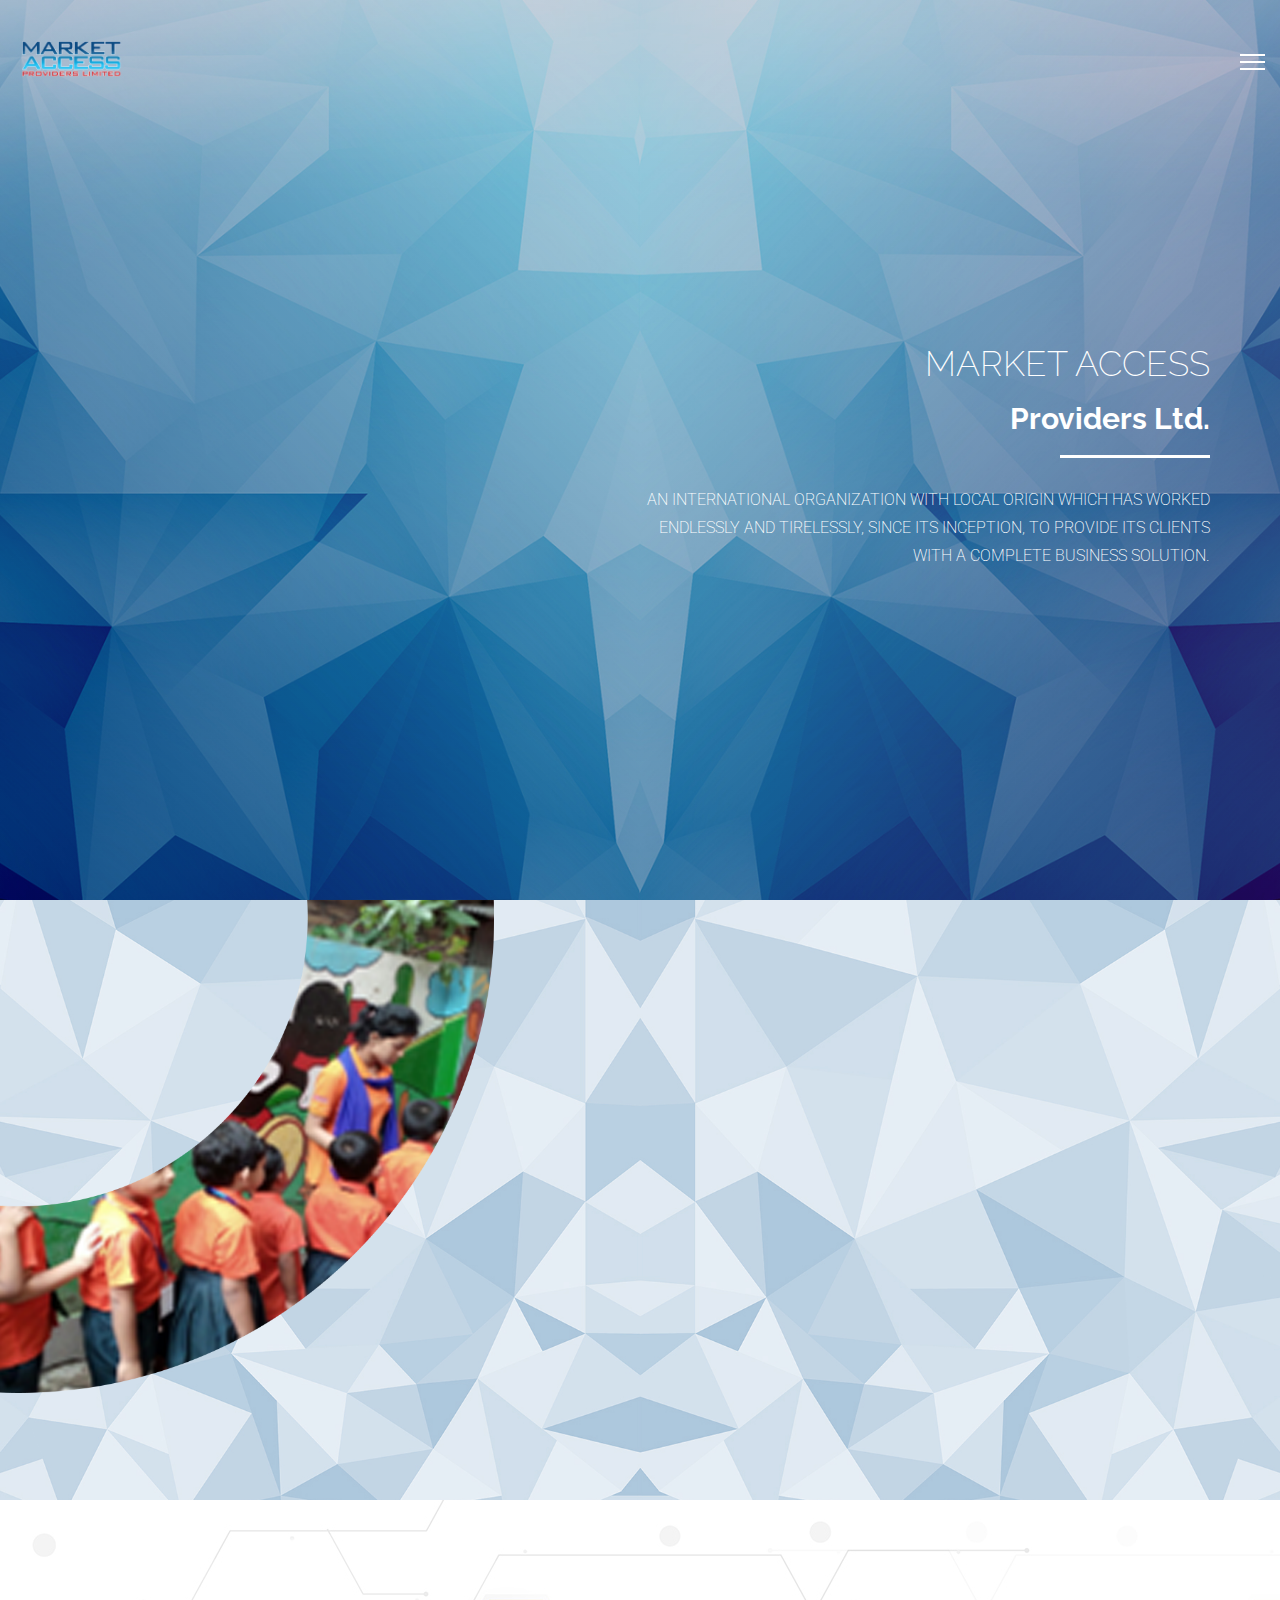
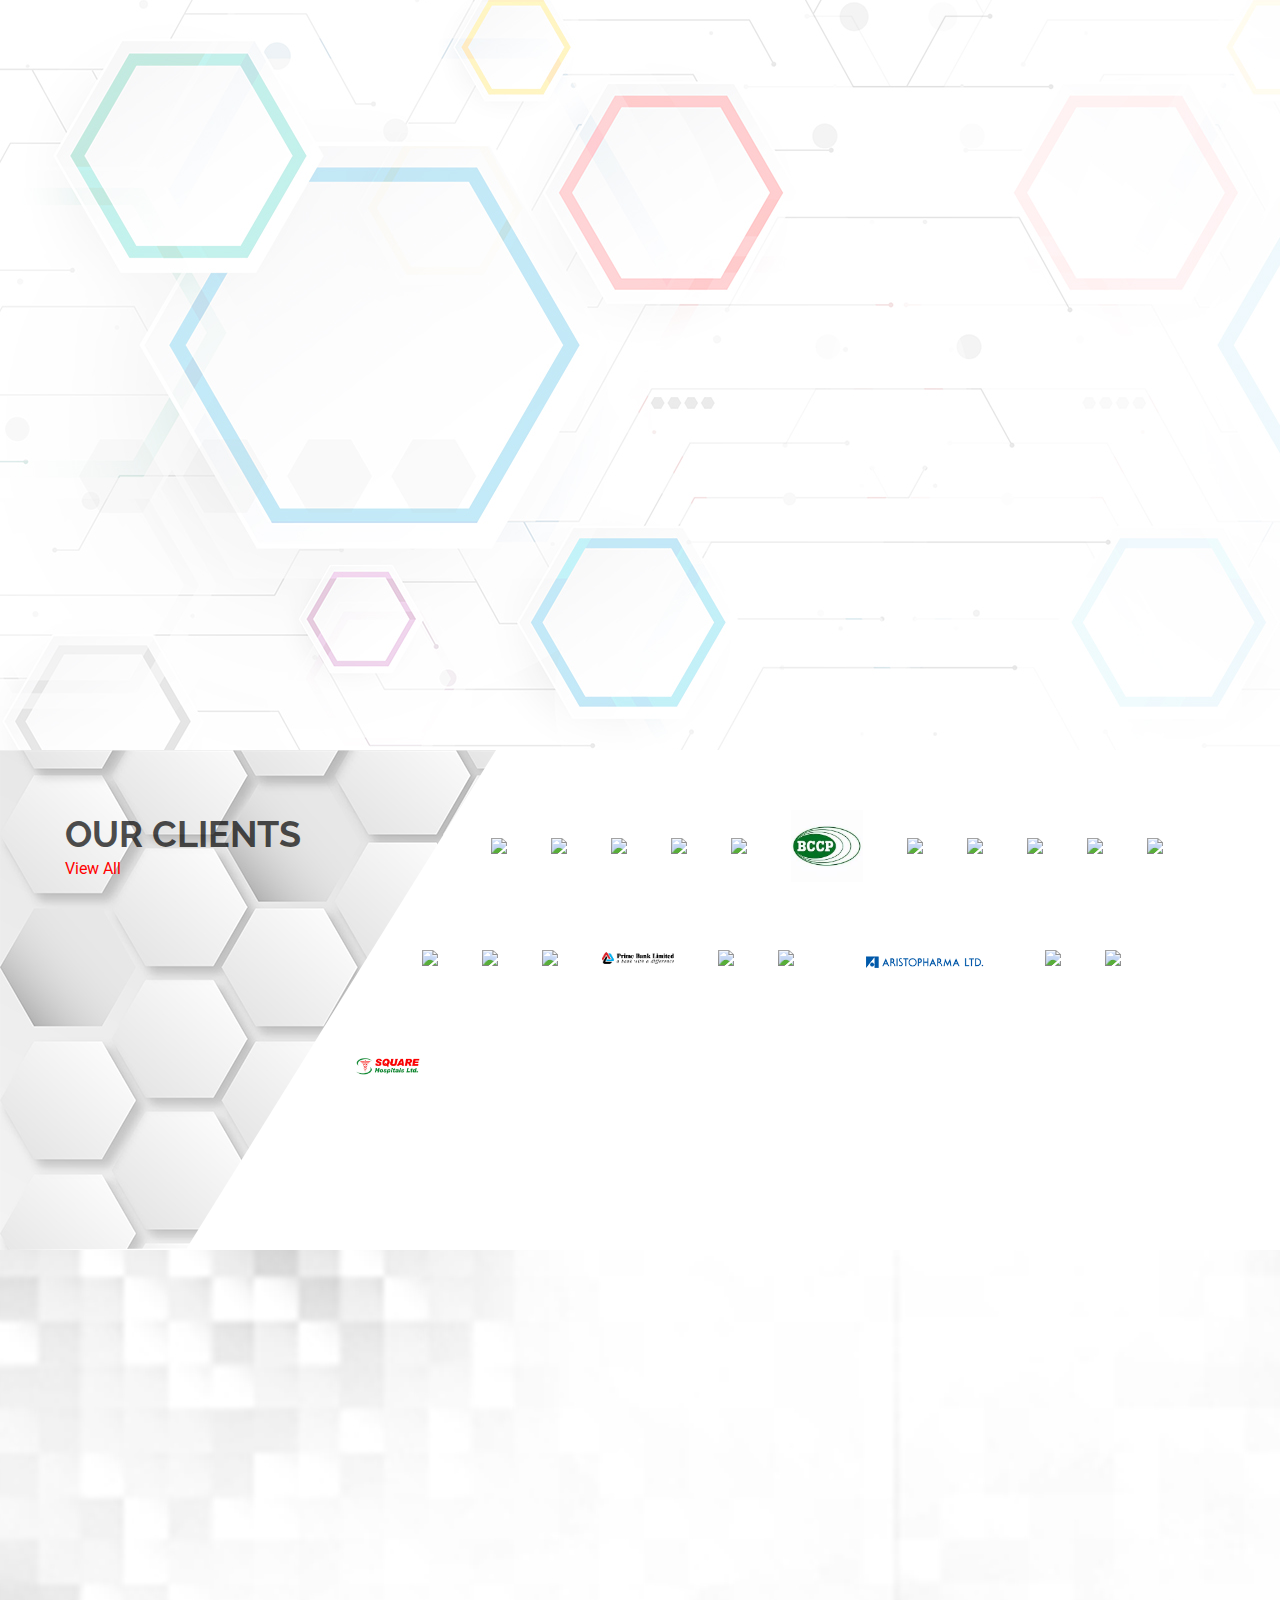
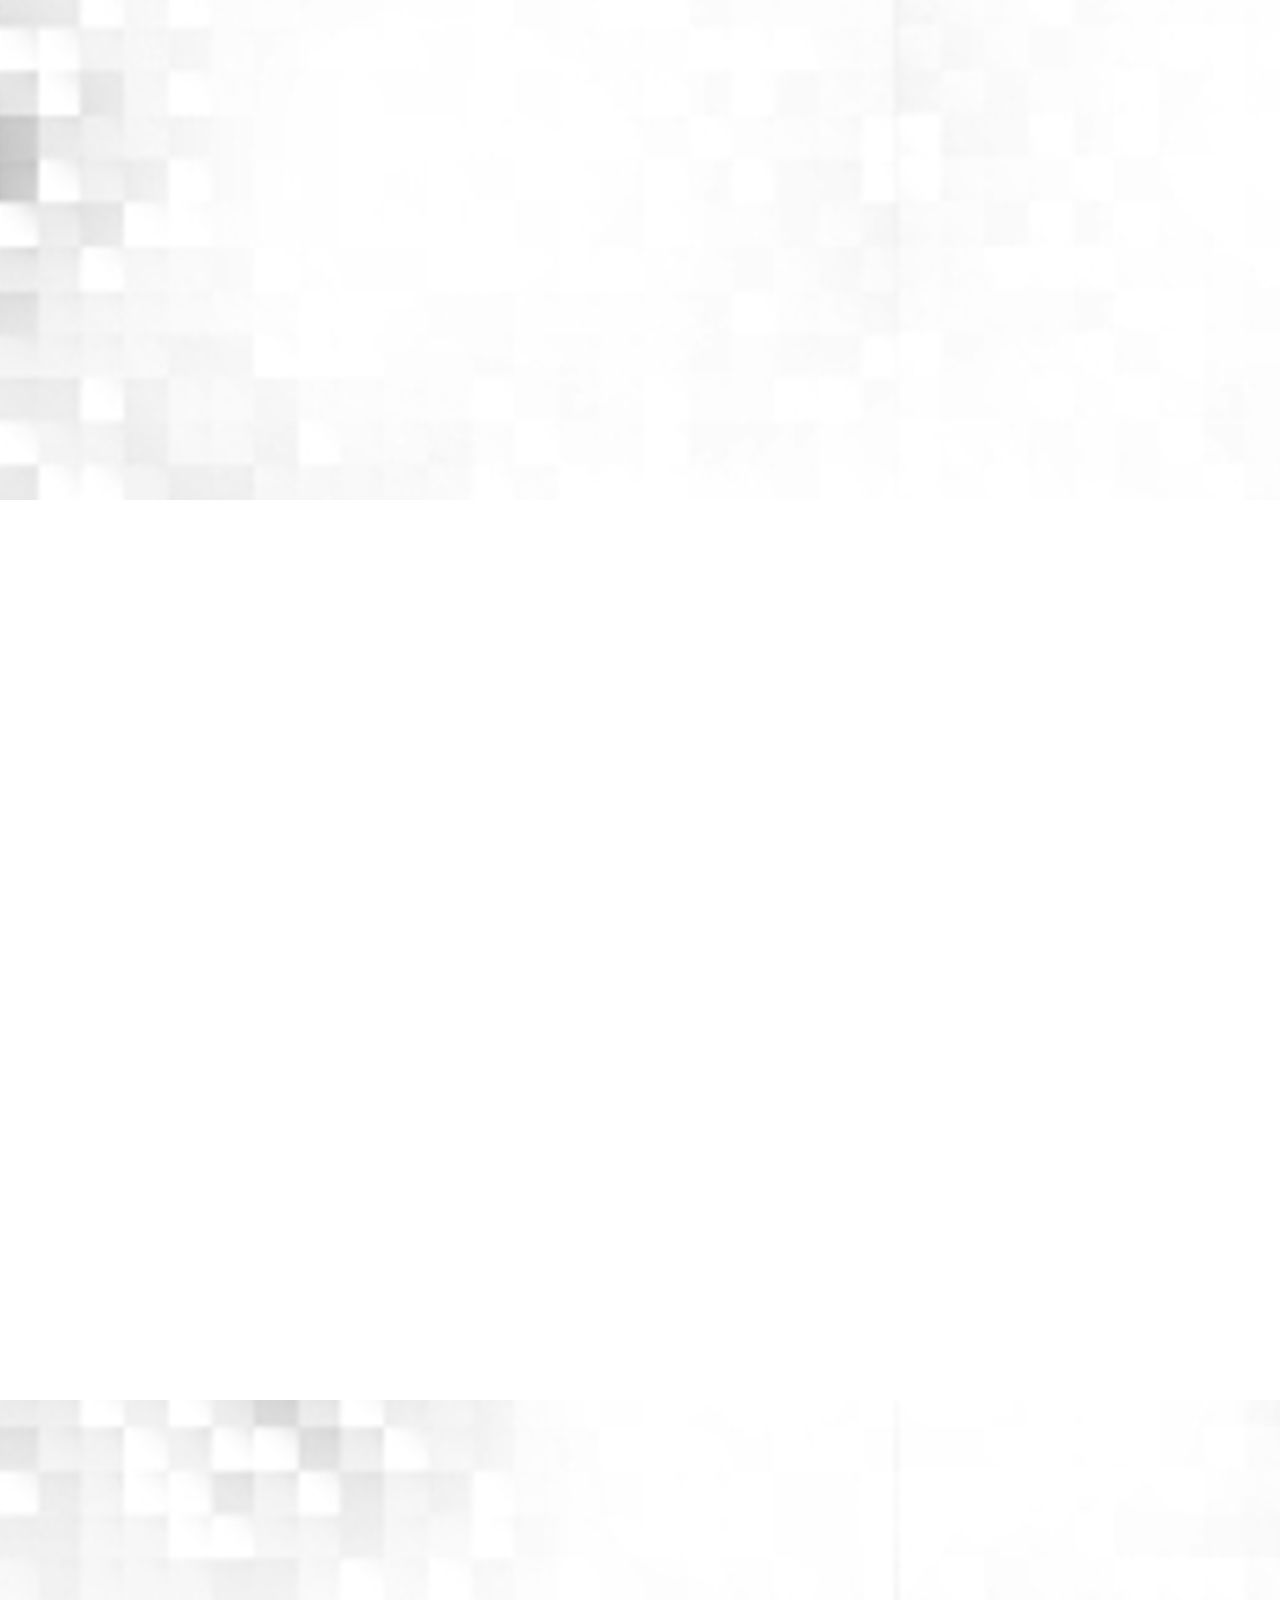
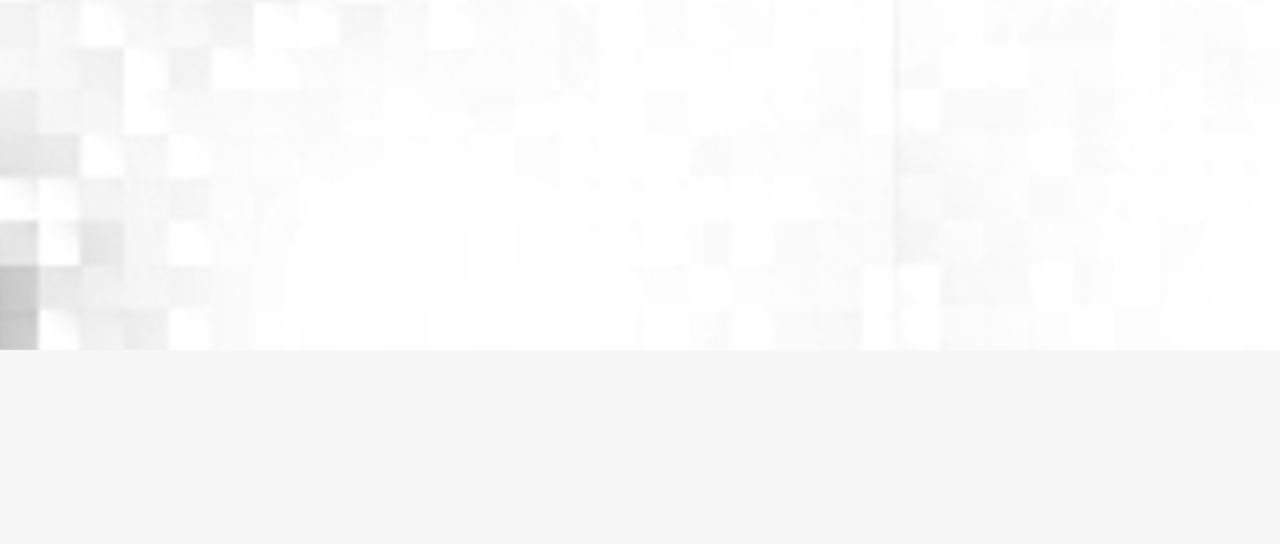
==== sized/index.html @ 44b8819d "site update" ====
<!DOCTYPE html>
<!--[if lt IE 7]>      <html lang="en" class="no-js lt-ie9 lt-ie8 lt-ie7"> <![endif]-->
<!--[if IE 7]>         <html lang="en" class="no-js lt-ie9 lt-ie8"> <![endif]-->
<!--[if IE 8]>         <html lang="en" class="no-js lt-ie9"> <![endif]-->
<!--[if gt IE 8]><!--> <html lang="en" class="no-js"> <!--<![endif]-->
    <head>
        <!-- Mobile Specific Meta -->
        <meta name="viewport" content="width=device-width, initial-scale=1">
        <!-- Author Meta -->
        <meta name="author" content="Weaver">
        <!-- Meta Description -->
        <meta name="description" content="">
        <!-- Meta Keyword -->
        <meta name="keywords" content="">
        <!-- meta character set -->
        <meta charset="utf-8">

        <!-- Site Title -->
        <title>MAPL</title>


        <!-- Favicon -->
        <link rel="shortcut icon" href="img/icons/">

        <link href='https://fonts.googleapis.com/css?family=Raleway:200,300,400,700,900,800' rel='stylesheet' type='text/css'>
        <link href='https://fonts.googleapis.com/css?family=Roboto:200,300,400,900,700,500,300' rel='stylesheet' type='text/css'>

		
        <!--
        CSS
        ============================================= -->
        <link rel="stylesheet" href="css/font-awesome.min.css">
        <link rel="stylesheet" href="css/bootstrap.min.css">
        <link rel="stylesheet" href="css/owl.carousel.css">
        <link rel="stylesheet" href="css/justifiedGallery.min.css">
        <link rel="stylesheet" href="css/et-font.css">
        <link rel="stylesheet" href="css/animate.css">
        <link rel="stylesheet" href="css/owl.carousel.css">
        <link rel="stylesheet" href="css/owl.theme.css">
        <link rel="stylesheet" href="css/main.css">
        <link rel="stylesheet" href="css/ring.css">
        <link rel="stylesheet" href="css/video.css">
        <link rel="stylesheet" href="css/hex.css">
		
        <!-- HTML5 shim and Respond.js for IE8 support of HTML5 elements and media queries -->
        <!-- WARNING: Respond.js doesn't work if you view the page via file:// -->
        <!--[if lt IE 9]>
          <script src="https://oss.maxcdn.com/html5shiv/3.7.2/html5shiv.min.js"></script>
          <script src="https://oss.maxcdn.com/respond/1.4.2/respond.min.js"></script>
        <![endif]-->		
        <script src="https://kit.fontawesome.com/4223b9ff9d.js"></script>
    </head>
	
    <body>
        <!-- #preloader -->
        <!-- end #preloader -->
        <!-- #preloader -->
        <div id="preloader">
            <div class="preloader loading">
                <span class="slice"></span>
                <span class="slice"></span>
                <span class="slice"></span>
                <span class="slice"></span>
                <span class="slice"></span>
                <span class="slice"></span>
            </div>
        </div>
        <!-- end #preloader -->
        <header class="site-header navbar-fixed-top navbar-default">
            <div class="mapl-container">
                <!-- Brand and toggle get grouped for better mobile display -->
                <div class="navbar-header">
                    <button type="button" class="navbar-toggle" data-toggle="collapse" data-target=".navbar-collapse">
                        <span class="sr-only">Toggle navigation</span>
                        <span class="icon-bar"></span>
                        <span class="icon-bar"></span>
                        <span class="icon-bar"></span>
                    </button>
                    <a class="navbar-brand" href="#home">
                        <img class="logo-height" src="img/site/logo.png" alt="MAPL" />
                        <!-- <h3>MAPL</h3> -->
                    </a>
                </div>
                
                <div class="nav-toggle hidden-xs">
                    <button class="toggle-btn">
                        <span class="icon-bar"></span>
                        <span class="icon-bar"></span>
                        <span class="icon-bar"></span>
                    </button>
                </div>

                <nav class="collapse navbar-collapse navbar-right">
                    <ul class="nav navbar-nav main-manu">
                        <li><a href="#home">Home</a></li>
                        <li><a href="#institute">Institue</a></li>
                        <li><a href="#expertise">Expertise</a></li>
                        <li><a href="#story">Story</a></li>
                        <li><a href="#schedule">Contact</a></li>
                    </ul>
                </nav><!-- /.navbar-collapse -->
            </div>
        </header>

        <!-- home -->
        <div id="home" class="home-banner fullscreen" >
            <div class="gradient"></div>
            <div class="banner-content dtable fullscreen">
                <div class="content-inner dtablecell">
                    <div class="container">
                        <!-- to be the header -->
                        <div>
                            <h1>Market Access</h1>
                            <h2>Providers Ltd.</h2>
                        </div>
                        <span class="divider-home"></span><br>
                        <p>An International Organization with local origin which has worked endlessly and tirelessly, since its inception, to provide its clients with a complete business solution.</p>
                    </div>
                </div>
            </div>
        </div>

        <!-- institute -->
        <div id="institute" class="institute" style="height: 600px;">
            <!-- <div class="container" style="height: 450px;">
                <div class="row">
                    <div class="col-xs-12 col-sm-6 col-md-5 wow fadeInLeft">
                        <div class="author-thumb text-center">
                            <img class="institute-left" src="img/site/institute_left.png" alt="">
                        </div>
                    </div>
                    <div class="col-xs-12 col-sm-6 col-md-7 wow fadeInRight">
                        <div class="institute-intro">
                            <h3>INSTITUTIONAL ACTIVATION</h3>
                            <h5>MARKS SCHOOL ACTIVATION</h5>
                            <span class="divider"></span>
                            <div class="col-md-6" style="margin-left: -10px">
                                <p>Health and nutrition awarness program in the high end school. Health and nutrition awarness program in the high end school.</p>
                                <button type="submit"  class="btn btn-danger">Gallery</button>
                            </div>                            
                        </div>
                    </div>
                </div>
            </div> -->
            <div class="institue-content">
                <div class="con-left">
                    <img class="left-img" src="img/site/institute_left.png" alt="">
                </div>
                <div class="content">
                    <div class="row">
                        <div class="col-md-6 col-md-offset-6 wow fadeInRight">
                            <div class="institute-intro">
                                <h3>INSTITUTIONAL ACTIVATION</h3>
                                <h5>MARKS SCHOOL ACTIVATION</h5>
                                <span class="divider"></span>
                                <div class="col-md-6" style="margin-left: -10px">
                                    <p>Health and nutrition awarness program in the high end school. Health and nutrition awarness program in the high end school.</p>
                                    <button type="submit"  class="btn btn-danger">Gallery</button>
                                </div>                            
                            </div>
                        </div>
                    </div>\
                </div>
            </div>    
        </div>

        <!-- expertise -->
        <div id="expertise" class="expertise">
            <div class="container" style="height: 750px;">
                <div class="row">
                    <div class="col-xs-12 col-sm-6 col-md-5 wow fadeInLeft">
                        <h1>OUR EXPERTISE</h1>
                    </div>
                    <div class="col-xs-12 col-sm-6 col-md-7 wow fadeInRight">
                        <div class="row">
                            <div class="col-md-4 col-md-offset-2">
                                <div class="hexagon">
                                    <div class="text-center">
                                        <i class="fas fa-desktop fa-5x"></i>
                                        <h4 class="hex-text">Direct Marketing & sales</h4>
                                    </div>
                                </div>
                            </div>
                            <div class="col-md-4">
                                <div class="hexagon-2">
                                    <div class="text-center">
                                        <i class="fas fa-unlock-alt fa-5x"></i>
                                        <h4 class="hex-text">Brand Activation</h4>
                                    </div>
                                </div>
                            </div>
                        </div>
                        <div class="row">
                            <div class="col-md-4">
                                <div class="hexagon-3">
                                    <div class="text-center">
                                        <i class="fab fa-creative-commons-sampling fa-5x"></i>
                                        <h4 class="hex-text">Events</h4>
                                    </div>
                                </div>
                            </div>
                            <div class="col-md-4">
                                <div class="hexagon-4">
                                    <div class="text-center">
                                        <i class="far fa-paper-plane fa-5x"></i>
                                        <h4 class="hex-text">Rural promotion & Activation</h4>
                                    </div>
                                </div>
                            </div>
                            <div class="col-md-4">
                                <div class="hexagon-5">
                                    <div class="text-center">
                                        <i class="fab fa-creative-commons-sampling fa-5x"></i>
                                        <h4 class="hex-text">Campaign Development</h4>
                                    </div>
                                </div>
                            </div>
                        </div>
                        <div class="row">
                            <div class="col-md-4 col-md-offset-2">
                                <div class="hexagon-6">
                                    <div class="text-center">
                                        <i class="fas fa-unlock-alt fa-5x"></i>
                                        <h4 class="hex-text">Skill Development & Training</h4>
                                    </div>
                                </div>
                            </div>
                            <div class="col-md-4">
                                <div class="hexagon-7">
                                    <div class="text-center">
                                        <i class="fab fa-creative-commons-sampling fa-5x"></i>
                                        <h4 class="hex-text">Media Production</h4>
                                    </div>
                                </div>
                            </div>
                        </div>                        
                    </div>
                </div>
            </div>
        </div>

        <!-- clients -->
        <div id="clients" class="clients">
            <div class="polygon-content-height">
                <div class="polygon">
                    <div class="header">
                        <h1>OUR CLIENTS</h1>
                        <a style="color: red;" href="#">View All <i class="fas fa-caret-right"></i></a>    
                    </div>
                </div>
                <div class="content">
                    <img class="logo-size" src="https://upload.wikimedia.org/wikipedia/en/thumb/e/e4/Unilever.svg/1200px-Unilever.svg.png" />
                    <img class="logo-size" src="https://seeklogo.com/images/B/bajaj-logo-581A18EFC1-seeklogo.com.png" />
                    <img class="logo-size" src="https://upload.wikimedia.org/wikipedia/en/6/66/Banglalink_logo.png" />
                    <img class="logo-size" src="https://encrypted-tbn0.gstatic.com/images?q=tbn:ANd9GcQU-RMm5DUxQhZCPh_gsAMG1heE0OpG4JTtc3iWCWHwk8TXl66P" />
                    <img class="logo-size" src="https://cdn.emojidex.com/emoji/seal/grameenphone.png?1513891283" />
                    <img class="logo-size" src="[data-uri]" />
                    <img class="logo-size" src="https://www.bond.org.uk/sites/default/files/styles/inline_wide/public/exhibitor-images/wu_business_solutions_0.png?itok=zuXooSlg"/>
                    <img class="logo-size" src="http://logok.org/wp-content/uploads/2014/03/General-Electric-GE-logo-880x660.png" />
                    <img class="logo-size" src="https://cdn-a.william-reed.com/var/wrbm_gb_food_pharma/storage/images/7/5/2/5/5985257-1-eng-GB/Nestle-holds-on-to-top-spot-in-Rabobank-s-global-dairy-top-20_wrbm_large.jpg" />
                    <img class="logo-size" src="https://igloobd.com/wp-content/uploads/2017/11/Logo-1.png" />
                    <img class="logo-size" src="https://media.dhakatribune.com/uploads/2019/02/unnamed-1550074311993.jpg" />
                    <img class="logo-size" src="https://media.licdn.com/dms/image/C510BAQHSddDazKozSg/company-logo_200_200/0?e=2159024400&v=beta&t=EYA6o7cNGb-M98T1nJKrkUvkqHtT2fkH4aqMktGJviU" />
                    <img class="logo-size" src="https://botw-pd.s3.amazonaws.com/styles/logo-thumbnail/s3/062013/bat-logo.jpg?itok=IRfbvy0a"/>
                    <img class="logo-size" src="https://d1yjjnpx0p53s8.cloudfront.net/styles/logo-thumbnail/s3/0013/2953/brand.gif?itok=bEA0P1c3" />
                    <img class="logo-size" src="[data-uri]" />
                    <img class="logo-size" src="https://4.bp.blogspot.com/-GcYh9nYm13Y/Wu_jYQXsi5I/AAAAAAAAATQ/zEVvqXuplWYQwqn6YKeypxCPrLmsJ3K7QCLcBGAs/s1600/logo%2Bacer.png" />
                    <img class="logo-size" src="https://www.jobscircularbd.com/wp-content/uploads/2016/09/Rahimafrooz-logo.jpg" />
                    <img class="logo-size" src="[data-uri]" />
                    <img class="logo-size" src="http://www.liberaldictionary.com/wp-content/uploads/2019/02/katalyst-2429.jpg" />
                    <img class="logo-size" src="https://media.cdn.gradconnection.com/uploads/9c7d6d8e-6902-4604-bd82-24d212465e0b-Reckitt-Benckiser-logo.png" />
                    <img class="logo-size" src="[data-uri]" />
                </div>
            </div>
        </div>

        <!-- brand -->
        <div id="brand" class="brand">
            <div class="container" style="height: 750px;">
                <div class="row">
                    <div class="col-xs-12 col-sm-12 col-md-12 wow fadeInLeft text-center">
                        <h1 class="line-1">UNLOCK THE</h1>
                        <h1 class="line-2">POWER</h1>
                        <h1 class="line-3">OF YOUR</h1>
                        <h1 class="line-4">BRAND</h1>
                    </div>
                </div>
            </div>
        </div>

        <!-- story -->
        <div id="story" class="story-banner fullscreen" >
            <div class="videoContainer">
                <!-- <iframe class="videoContainer__video" width="1920" height="1080" src="http://www.youtube.com/embed/tvfuPEVm5Sg" frameborder="0"></iframe> -->
                <iframe width="1920" height="1080" src="https://www.youtube.com/embed/tvfuPEVm5Sg" frameborder="0" allow="accelerometer; autoplay; encrypted-media; gyroscope; picture-in-picture" allowfullscreen></iframe>
            </div>
        </div>

        <!-- schedule -->
        <div id="schedule" class="schedule">
            <div class="container text-center" style="height: 450px;">
                <div class="row">
                    <div class="col-xs-12 col-sm-12 col-md-12 wow fadeInLeft">
                        <h1>SCHEDULE A METTING</h1>
                        <div class="contact-form contact">
                            <p>My Name is <input type="text" name="name" id="name" placeholder="">. I am <input type="text" name="position" id="position" placeholder=""> and I am intersted in <input type="text" name="interest" id="interest" placeholder="">. I'd Like to meet with your team, you can contact me at <input type="text" name="contact" id="contact" placeholder=""> .</p>                                                           
                            <button type="submit"  class="btn btn-theme-color">Submit</button>
                        </div>
                    </div>
                </div>
            </div>
        </div>

        <footer class="footer">
            <div class="conainer text-center wow zoomIn">
                <div class="social-icons clearfix">
                    <!-- <a class="facebook" href="http://www.fb.com/themefisher">
                        <i class="icon-facebook"></i> 
                    </a> -->

                    <h5>HOW TO FIND US</h5>                    
                </div> 

                <div class="copyright">
                    <p>House # 08, Rd No 23/C, Dhaka 1212, Tel: +88 02-8818560 Fax: +8802-8818560 Email: info@marketaccessbd.com.</p>
                </div>
            </div>
        </footer>


        <!--
        JavaScripts
        ========================== -->
        


        <script src="js/vendor/jquery-1.11.1.min.js"></script>
        <script src="js/bootstrap.min.js"></script>
        <script src="js/owl.carousel.js"></script>
        <script src="js/wow.min.js"></script>
        <script src="js/jquery.justifiedGallery.min.js"></script>
        <script src="js/owl.carousel.min.js"></script>
        <script src="js/main.js"></script>
    </body>
</html>
---- sized/css/justifiedGallery.min.css ----
/*!
 * Justified Gallery - v3.6.0
 * http://miromannino.github.io/Justified-Gallery/
 * Copyright (c) 2015 Miro Mannino
 * Licensed under the MIT license.
 */

@-webkit-keyframes justified-gallery-show-caption-animation {
    from {
        opacity: 0
    }
    to {
        opacity: .7
    }
}
@-moz-keyframes justified-gallery-show-caption-animation {
    from {
        opacity: 0
    }
    to {
        opacity: .7
    }
}
@-o-keyframes justified-gallery-show-caption-animation {
    from {
        opacity: 0
    }
    to {
        opacity: .7
    }
}
@keyframes justified-gallery-show-caption-animation {
    from {
        opacity: 0
    }
    to {
        opacity: .7
    }
}
@-webkit-keyframes justified-gallery-show-entry-animation {
    from {
        opacity: 0
    }
    to {
        opacity: 1
    }
}
@-moz-keyframes justified-gallery-show-entry-animation {
    from {
        opacity: 0
    }
    to {
        opacity: 1
    }
}
@-o-keyframes justified-gallery-show-entry-animation {
    from {
        opacity: 0
    }
    to {
        opacity: 1
    }
}
@keyframes justified-gallery-show-entry-animation {
    from {
        opacity: 0
    }
    to {
        opacity: 1
    }
}
.justified-gallery {
    width: 100%;
    position: relative;
    overflow: hidden
}
.justified-gallery>a,
.justified-gallery>div {
    position: absolute;
    display: inline-block;
    overflow: hidden;
    opacity: 0;
    filter: alpha(opacity=0)
}
.justified-gallery>a>img,
.justified-gallery>div>img,
.justified-gallery>a>a>img,
.justified-gallery>div>a>img {
    position: absolute;
    top: 50%;
    left: 50%;
    margin: 0;
    padding: 0;
    border: 0
}
.justified-gallery>a>.caption,
.justified-gallery>div>.caption {
    display: none;
    position: absolute;
    bottom: 0;
    padding: 5px;
    background-color: #000;
    left: 0;
    right: 0;
    margin: 0;
    color: #fff;
    font-size: 12px;
    font-weight: 300;
    font-family: sans-serif
}
.justified-gallery>a>.caption.caption-visible,
.justified-gallery>div>.caption.caption-visible {
    display: initial;
    opacity: .7;
    filter: "alpha(opacity=70)";
    -webkit-animation: justified-gallery-show-caption-animation 500ms 0 ease;
    -moz-animation: justified-gallery-show-caption-animation 500ms 0 ease;
    -ms-animation: justified-gallery-show-caption-animation 500ms 0 ease
}
.justified-gallery>.entry-visible {
    opacity: 1;
    filter: alpha(opacity=100);
    -webkit-animation: justified-gallery-show-entry-animation 500ms 0 ease;
    -moz-animation: justified-gallery-show-entry-animation 500ms 0 ease;
    -ms-animation: justified-gallery-show-entry-animation 500ms 0 ease
}
.justified-gallery>.jg-filtered {
    display: none
}
.justified-gallery>.spinner {
    position: absolute;
    bottom: 0;
    margin-left: -24px;
    padding: 10px 0;
    left: 50%;
    opacity: initial;
    filter: initial;
    overflow: initial
}
.justified-gallery>.spinner>span {
    display: inline-block;
    opacity: 0;
    filter: alpha(opacity=0);
    width: 8px;
    height: 8px;
    margin: 0 4px;
    background-color: #000;
    border-top-left-radius: 6px;
    border-top-right-radius: 6px;
    border-bottom-right-radius: 6px;
    border-bottom-left-radius: 6px
}
---- sized/css/et-font.css ----
@font-face {
	font-family: 'et-line';
	src:url('../fonts/et-line.eot');
	src:url('../fonts/et-line.eot?#iefix') format('embedded-opentype'),
		url('../fonts/et-line.woff') format('woff'),
		url('../fonts/et-line.ttf') format('truetype'),
		url('../fonts/et-line.svg#et-line') format('svg');
	font-weight: normal;
	font-style: normal;
}

/* Use the following CSS code if you want to use data attributes for inserting your icons */
[data-icon]:before {
	font-family: 'et-line';
	content: attr(data-icon);
	speak: none;
	font-weight: normal;
	font-variant: normal;
	text-transform: none;
	line-height: 1;
	-webkit-font-smoothing: antialiased;
	-moz-osx-font-smoothing: grayscale;
	display:inline-block;
}

/* Use the following CSS code if you want to have a class per icon */
/*
Instead of a list of all class selectors,
you can use the generic selector below, but it's slower:
[class*="icon-"] {
*/
.icon-mobile, .icon-laptop, .icon-desktop, .icon-tablet, .icon-phone, .icon-document, .icon-documents, .icon-search, .icon-clipboard, .icon-newspaper, .icon-notebook, .icon-book-open, .icon-browser, .icon-calendar, .icon-presentation, .icon-picture, .icon-pictures, .icon-video, .icon-camera, .icon-printer, .icon-toolbox, .icon-briefcase, .icon-wallet, .icon-gift, .icon-bargraph, .icon-grid, .icon-expand, .icon-focus, .icon-edit, .icon-adjustments, .icon-ribbon, .icon-hourglass, .icon-lock, .icon-megaphone, .icon-shield, .icon-trophy, .icon-flag, .icon-map, .icon-puzzle, .icon-basket, .icon-envelope, .icon-streetsign, .icon-telescope, .icon-gears, .icon-key, .icon-paperclip, .icon-attachment, .icon-pricetags, .icon-lightbulb, .icon-layers, .icon-pencil, .icon-tools, .icon-tools-2, .icon-scissors, .icon-paintbrush, .icon-magnifying-glass, .icon-circle-compass, .icon-linegraph, .icon-mic, .icon-strategy, .icon-beaker, .icon-caution, .icon-recycle, .icon-anchor, .icon-profile-male, .icon-profile-female, .icon-bike, .icon-wine, .icon-hotairballoon, .icon-globe, .icon-genius, .icon-map-pin, .icon-dial, .icon-chat, .icon-heart, .icon-cloud, .icon-upload, .icon-download, .icon-target, .icon-hazardous, .icon-piechart, .icon-speedometer, .icon-global, .icon-compass, .icon-lifesaver, .icon-clock, .icon-aperture, .icon-quote, .icon-scope, .icon-alarmclock, .icon-refresh, .icon-happy, .icon-sad, .icon-facebook, .icon-twitter, .icon-googleplus, .icon-rss, .icon-tumblr, .icon-linkedin, .icon-dribbble {
	font-family: 'et-line';
	speak: none;
	font-style: normal;
	font-weight: normal;
	font-variant: normal;
	text-transform: none;
	line-height: 1;
	-webkit-font-smoothing: antialiased;
	-moz-osx-font-smoothing: grayscale;
	display:inline-block;
}
.icon-mobile:before {
	content: "\e000";
}
.icon-laptop:before {
	content: "\e001";
}
.icon-desktop:before {
	content: "\e002";
}
.icon-tablet:before {
	content: "\e003";
}
.icon-phone:before {
	content: "\e004";
}
.icon-document:before {
	content: "\e005";
}
.icon-documents:before {
	content: "\e006";
}
.icon-search:before {
	content: "\e007";
}
.icon-clipboard:before {
	content: "\e008";
}
.icon-newspaper:before {
	content: "\e009";
}
.icon-notebook:before {
	content: "\e00a";
}
.icon-book-open:before {
	content: "\e00b";
}
.icon-browser:before {
	content: "\e00c";
}
.icon-calendar:before {
	content: "\e00d";
}
.icon-presentation:before {
	content: "\e00e";
}
.icon-picture:before {
	content: "\e00f";
}
.icon-pictures:before {
	content: "\e010";
}
.icon-video:before {
	content: "\e011";
}
.icon-camera:before {
	content: "\e012";
}
.icon-printer:before {
	content: "\e013";
}
.icon-toolbox:before {
	content: "\e014";
}
.icon-briefcase:before {
	content: "\e015";
}
.icon-wallet:before {
	content: "\e016";
}
.icon-gift:before {
	content: "\e017";
}
.icon-bargraph:before {
	content: "\e018";
}
.icon-grid:before {
	content: "\e019";
}
.icon-expand:before {
	content: "\e01a";
}
.icon-focus:before {
	content: "\e01b";
}
.icon-edit:before {
	content: "\e01c";
}
.icon-adjustments:before {
	content: "\e01d";
}
.icon-ribbon:before {
	content: "\e01e";
}
.icon-hourglass:before {
	content: "\e01f";
}
.icon-lock:before {
	content: "\e020";
}
.icon-megaphone:before {
	content: "\e021";
}
.icon-shield:before {
	content: "\e022";
}
.icon-trophy:before {
	content: "\e023";
}
.icon-flag:before {
	content: "\e024";
}
.icon-map:before {
	content: "\e025";
}
.icon-puzzle:before {
	content: "\e026";
}
.icon-basket:before {
	content: "\e027";
}
.icon-envelope:before {
	content: "\e028";
}
.icon-streetsign:before {
	content: "\e029";
}
.icon-telescope:before {
	content: "\e02a";
}
.icon-gears:before {
	content: "\e02b";
}
.icon-key:before {
	content: "\e02c";
}
.icon-paperclip:before {
	content: "\e02d";
}
.icon-attachment:before {
	content: "\e02e";
}
.icon-pricetags:before {
	content: "\e02f";
}
.icon-lightbulb:before {
	content: "\e030";
}
.icon-layers:before {
	content: "\e031";
}
.icon-pencil:before {
	content: "\e032";
}
.icon-tools:before {
	content: "\e033";
}
.icon-tools-2:before {
	content: "\e034";
}
.icon-scissors:before {
	content: "\e035";
}
.icon-paintbrush:before {
	content: "\e036";
}
.icon-magnifying-glass:before {
	content: "\e037";
}
.icon-circle-compass:before {
	content: "\e038";
}
.icon-linegraph:before {
	content: "\e039";
}
.icon-mic:before {
	content: "\e03a";
}
.icon-strategy:before {
	content: "\e03b";
}
.icon-beaker:before {
	content: "\e03c";
}
.icon-caution:before {
	content: "\e03d";
}
.icon-recycle:before {
	content: "\e03e";
}
.icon-anchor:before {
	content: "\e03f";
}
.icon-profile-male:before {
	content: "\e040";
}
.icon-profile-female:before {
	content: "\e041";
}
.icon-bike:before {
	content: "\e042";
}
.icon-wine:before {
	content: "\e043";
}
.icon-hotairballoon:before {
	content: "\e044";
}
.icon-globe:before {
	content: "\e045";
}
.icon-genius:before {
	content: "\e046";
}
.icon-map-pin:before {
	content: "\e047";
}
.icon-dial:before {
	content: "\e048";
}
.icon-chat:before {
	content: "\e049";
}
.icon-heart:before {
	content: "\e04a";
}
.icon-cloud:before {
	content: "\e04b";
}
.icon-upload:before {
	content: "\e04c";
}
.icon-download:before {
	content: "\e04d";
}
.icon-target:before {
	content: "\e04e";
}
.icon-hazardous:before {
	content: "\e04f";
}
.icon-piechart:before {
	content: "\e050";
}
.icon-speedometer:before {
	content: "\e051";
}
.icon-global:before {
	content: "\e052";
}
.icon-compass:before {
	content: "\e053";
}
.icon-lifesaver:before {
	content: "\e054";
}
.icon-clock:before {
	content: "\e055";
}
.icon-aperture:before {
	content: "\e056";
}
.icon-quote:before {
	content: "\e057";
}
.icon-scope:before {
	content: "\e058";
}
.icon-alarmclock:before {
	content: "\e059";
}
.icon-refresh:before {
	content: "\e05a";
}
.icon-happy:before {
	content: "\e05b";
}
.icon-sad:before {
	content: "\e05c";
}
.icon-facebook:before {
	content: "\e05d";
}
.icon-twitter:before {
	content: "\e05e";
}
.icon-googleplus:before {
	content: "\e05f";
}
.icon-rss:before {
	content: "\e060";
}
.icon-tumblr:before {
	content: "\e061";
}
.icon-linkedin:before {
	content: "\e062";
}
.icon-dribbble:before {
	content: "\e063";
}
---- sized/css/main.css ----
/* =================================== */
/*	Basic Style 
/* =================================== */

@import url(https://fonts.googleapis.com/css?family=Volkhov:400italic);
html {
  scroll-behavior: smooth;
}

body {
    background-color: #fff;
    font-family: 'Roboto', sans-serif;
    font-size: 16px;
    font-weight: 400;
    line-height: 28px;
    color: rgba(0,0,0,0.7);
    -webkit-font-smoothing: antialiased;
}

a {
    color: #5cace7;
    -webkit-transition: all 0.4s ease-in-out 0s;
       -moz-transition: all 0.4s ease-in-out 0s;
         -o-transition: all 0.4s ease-in-out 0s;
            transition: all 0.4s ease-in-out 0s;
}

iframe {
    border: 0;
    width: 100%;
}

.btn:focus, .btn:hover,
a, a:focus, a:hover {
    text-decoration: none;
    outline: 0;
}

a:focus, a:hover {
    color: inherit;
}

h1, h2, h3,
h4, h5, h6 {
    font-family: 'Raleway', sans-serif;
    font-weight: 700;
	margin: 0;
}

.list-none {
    margin: 0;
    padding: 0;
    list-style: none;
}
ul {
    padding-left: 0;
}

.btn {
    border: 0;
    border-radius: 0;
}

.btn-theme-color {
    background-color: #ff2b4a;
    /* background-color: #724ccc; */
    background-color: #656565;
    color: #fff;
    font-size: 16px;
    font-weight: 500;
    padding: 11px 70px 13px;
    transition: 0.5s;
    border: 1px solid;
}

button.btn.btn-theme-color:hover{
    border-color:  #323232;
    background: transparent;
    color: #323232;
}

.section {
    padding-top: 124px;
    padding-bottom: 124px;
}

.title {
    text-align: center;
    margin-bottom: 52px;
}

.title h2 {
    font-size: 21px;
    letter-spacing: 4px;
    line-height: 32px;
    color: #323232;
    text-transform: uppercase;
    font-family: 'Raleway', sans-serif;
    font-weight: 600;
    margin-top: 0px;
    margin-bottom: 10px;
    position: relative;
    display: inline-block;
}
.title h2:before {
    content: '';
    position: absolute;
    z-index: 99;
    background-color: #ff2b4a;
    width: 6px;
    height: 6px;
    border-radius: 100%;
    left: -17px;
    top: 12px;
}
.title h2:after {
    content: '';
    position: absolute;
    z-index: 99;
    background-color: #ff2b4a;
    width: 6px;
    height: 6px;
    border-radius: 100%;
    right: -17px;
    top: 12px;
}

.title p {
    font-family: 'Volkhov', serif;
    font-style: italic;
    font-size: 14px;
    color: #8E8E8E;
    margin-bottom: 70px;
    letter-spacing: .11rem;
    line-height: 25px;
}

/*=====================================================
    Header
======================================================*/

.mapl-container {
  margin-left: 20px;
  margin-right: 20px;
}

.site-header {
    padding: 40px 0;
    background-color: transparent;
    -webkit-transition: all 0.3s ease-in-out 0s;
       -moz-transition: all 0.3s ease-in-out 0s;
         -o-transition: all 0.3s ease-in-out 0s;
            transition: all 0.3s ease-in-out 0s;
}

.site-header.fixed {
    background-color: rgba(0,0,0,.6);
    padding: 15px 0;
}

.site-header .container {
    position: relative;
}

.navbar-brand {
    height: auto;
    padding: 0;
}

.logo {
    float: left;
    margin-top: 7px;
}

.logo-height {
    height: 38px;
}

.nav-toggle {
    position: absolute;
    right: 15px;
    top: 50%;
    -webkit-transform: translateY(-50%);
       -moz-transform: translateY(-50%);
        -ms-transform: translateY(-50%);
         -o-transform: translateY(-50%);
            transform: translateY(-50%);
}

.toggle-btn {
    background-color: transparent;
    border: 0 none;
    padding: 0;
    outline: none;
}

.toggle-btn .icon-bar {
    background-color: #fff;
    display: block;
    height: 2px;
    margin-bottom: 5px;
    width: 25px;
    position: relative;
    -webkit-transition: all 0.3s ease-in-out 0s;
       -moz-transition: all 0.3s ease-in-out 0s;
         -o-transition: all 0.3s ease-in-out 0s;
            transition: all 0.3s ease-in-out 0s;
}

.toggle-btn.active .icon-bar:nth-child(2) {
    opacity: 0;
    visibility: hidden;
}

.toggle-btn.active .icon-bar:nth-child(1) {
    top: 9px;
    -webkit-transform: rotate(45deg);
       -moz-transform: rotate(45deg);
        -ms-transform: rotate(45deg);
         -o-transform: rotate(45deg);
            transform: rotate(45deg);
}

.toggle-btn.active .icon-bar:nth-child(3) {
    top: -5px;
    -webkit-transform: rotate(-45deg);
       -moz-transform: rotate(-45deg);
        -ms-transform: rotate(-45deg);
         -o-transform: rotate(-45deg);
            transform: rotate(-45deg);
}

.toggle-btn .icon-bar:last-child {
    margin-bottom: 0;
}

.nav-toggle + .navbar-collapse {
    margin-right: 43px;
}

.site-header .navbar-collapse {
    opacity: 0;
    visibility: hidden;
    -webkit-transition: all 0.2s ease-in-out 0s;
       -moz-transition: all 0.2s ease-in-out 0s;
         -o-transition: all 0.2s ease-in-out 0s;
            transition: all 0.2s ease-in-out 0s;
}

.site-header.active .navbar-collapse {
    opacity: 1;
    visibility: visible;
}

.site-header .navbar-nav > li > a {
    color: #fff;
    font-size: 12px;
    letter-spacing: 2px;
    text-transform: uppercase;
}
.navbar-default .navbar-nav>li>a:hover, .navbar-default .navbar-nav>li>a:focus {
    color: #fff;
}

/*=====================================================
    Home Banner
======================================================*/

.home-banner {
    background-position: center center;
    background-repeat: no-repeat;
    background-size: cover;
    position: relative;
    width: 100%;
    background-image: url('../img/site/home.jpg');
    background-size: cover;
}

.gradient {
    left: 0;
    opacity: 0.2;
    position: absolute;
    top: 0;
    left: 0;
    right: 0;
    bottom: 0;
}

.gradient {
    background: #002453;
    background: -moz-linear-gradient(45deg, #002453 0%, #ff2b4a 100%);
    background: -webkit-gradient(linear, left bottom, right top, color-stop(0%,#002453), color-stop(100%,#ff2b4a));
    background: -webkit-linear-gradient(45deg, #002453 0%,#ff2b4a 100%);
    background: -o-linear-gradient(45deg, #002453 0%,#ff2b4a 100%);
    background: -ms-linear-gradient(45deg, #002453 0%,#ff2b4a 100%);
    background: linear-gradient(45deg, #002453 0%,#ff2b4a 100%);
    filter: progid:DXImageTransform.Microsoft.gradient( startColorstr='#002453', endColorstr='#ff2b4a',GradientType=1 );
}

.dtable {
    display: table;
    vertical-align: middle;
    width: 100%;
}

.dtablecell {
    display: table-cell;
    vertical-align: middle;
    text-align: right;
}

.content-inner {
    position: relative;
    z-index: 10;
}

.banner-content {
    color: #fff;
}

.banner-content h1 {
    display: inline-block;
    font-size: 35px;
    padding: 15px 0 19px;
    text-transform: uppercase;
    /* letter-spacing: 30px; */
    font-weight: 200;
}

.banner-content p {
    font-size: 16px;
    margin: 23px 0 0;
    margin-left: 50%;
    /* letter-spacing: 10px; */
    font-weight: 200;
    text-transform: uppercase;
}

.container .divider-home {
  float: right;
  display: block;
  margin: 20px 0px;
  width: 150px;
  height: 3px;
  background-color: white;
}

/*=====================================================
    Institute
======================================================*/

.institute {
  background-position: center center;
  background-repeat: no-repeat;
  background-size: cover;
  background-image: url('../img/site/institue.jpg');
  /* padding-top: 100px; */
}
.institute-intro {
  margin-top: 45px;
}

.institute-intro h3 {
  font-size: 25px;
  font-weight: 400;
  color: #444;
  line-height: 1.5;
  letter-spacing: 5px;
  margin: 0;
  text-transform: uppercase;
}
.institute-intro h5 {
  font-size: 16px;
  font-weight: normal;
  line-height: 25px;
  margin: 12px 0;
  color: #777;
}
.institute-intro p {
  color: #666;
}
.institute-intro .divider {
  display: block;
  margin: 20px 0px;
  width: 150px;
  height: 2px;
  background-color: #FF2B4A;
}

.institute-intro .buttons {
  padding-top: 14px;
}

.institute-left {
  width: 100%;
  margin-top: -21.5%;
  margin-left: -50%;
}

.institue-content {
  position: relative;
}

.con-left {
  position: absolute;
}

.left-img {
  height: 500px;
}

/*=====================================================
    Clients
======================================================*/

.clients {
    /* padding-top: 100px; */
  }
  .clients-intro {
    margin-top: 45px;
  }
  
  .clients-intro h3 {
    font-size: 25px;
    font-weight: 400;
    color: #444;
    line-height: 1.5;
    letter-spacing: 5px;
    margin: 0;
    text-transform: uppercase;
  }
  .clients-intro h5 {
    font-size: 16px;
    font-weight: normal;
    line-height: 25px;
    margin: 12px 0;
    color: #777;
  }
  .clients-intro p {
    color: #666;
  }
  .clients-intro .divider {
    display: block;
    margin: 20px 0px;
    width: 150px;
    height: 2px;
    background-color: #FF2B4A;
  }
  
  .clients-intro .buttons {
    padding-top: 14px;
  }

  .header {
    margin: 30px;
    padding: 35px;
  }

  .logo-size {
    height: 72px;
    margin: 20px;
  }

  .logo-size:hover {
    box-shadow: #002453
  }
  
  .content {
    padding: 40px;
  }

/*=====================================================
    Expertise
======================================================*/

.expertise {
  background-image: url('../img/site/expertise.jpg');
  padding-top: 100px;
}
.expertise-intro {
  margin-top: 45px;
}

.expertise-intro h3 {
  font-size: 25px;
  font-weight: 400;
  color: #444;
  line-height: 1.5;
  letter-spacing: 5px;
  margin: 0;
  text-transform: uppercase;
}
.expertise-intro h5 {
  font-size: 16px;
  font-weight: normal;
  line-height: 25px;
  margin: 12px 0;
  color: #777;
}
.expertise-intro p {
  color: #666;
}
.expertise-intro .divider {
  display: block;
  margin: 20px 0px;
  width: 150px;
  height: 2px;
  background-color: #FF2B4A;
}

.expertise-intro .buttons {
  padding-top: 14px;
}

/*=====================================================
    Brand
======================================================*/

.brand {
    background-image: url('../img/site/brand.jpg');
    padding-top: 100px;
  }
  .brand-intro {
    margin-top: 45px;
  }
  
  .brand-intro h3 {
    font-size: 25px;
    font-weight: 400;
    color: #444;
    line-height: 1.5;
    letter-spacing: 5px;
    margin: 0;
    text-transform: uppercase;
  }
  .brand-intro h5 {
    font-size: 16px;
    font-weight: normal;
    line-height: 25px;
    margin: 12px 0;
    color: #777;
  }
  .brand-intro p {
    color: #666;
  }
  .brand-intro .divider {
    display: block;
    margin: 20px 0px;
    width: 150px;
    height: 2px;
    background-color: #FF2B4A;
  }
  
  .brand-intro .buttons {
    padding-top: 14px;
  }

  .line-1 {
    font-size: 150px;
    font-weight: lighter;
  }

  .line-2 {
    font-size: 170px;
    font-weight: inherit;
  }

  .line-3 {
    font-size: 170px;
    font-weight: lighter;
  }

  .line-4 {
    font-size: 180px;
    font-weight: bold;
  }



/*=====================================================
    Schedule
======================================================*/

.schedule {
  background-image: url('../img/site/brand.jpg');
  padding-top: 100px;
}
.schedule-intro {
  margin-top: 45px;
}

.schedule-intro h3 {
  font-size: 25px;
  font-weight: 400;
  color: #444;
  line-height: 1.5;
  letter-spacing: 5px;
  margin: 0;
  text-transform: uppercase;
}
.schedule-intro h5 {
  font-size: 16px;
  font-weight: normal;
  line-height: 25px;
  margin: 12px 0;
  color: #777;
}
.schedule-intro p {
  color: #666;
}
.schedule-intro .divider {
  display: block;
  margin: 20px 0px;
  width: 150px;
  height: 2px;
  background-color: #FF2B4A;
}

.schedule-intro .buttons {
  padding-top: 14px;
}


/*=====================================================
    About
======================================================*/

.about {
    background: #F7F7F7;
    padding-top: 100px;
}
.about-intro {
    margin-top: 45px;
}

.about-intro h3 {
    font-size: 25px;
    font-weight: 400;
    color: #444;
    line-height: 1.5;
    letter-spacing: 5px;
    margin: 0;
    text-transform: uppercase;
}
.about-intro h5 {
    font-size: 16px;
    font-weight: normal;
    line-height: 25px;
    margin: 12px 0;
    color: #777;
}
.about-intro p {
    color: #666;
}
.about-intro .divider {
    display: block;
    margin: 20px 0px;
    width: 150px;
    height: 2px;
    background-color: #FF2B4A;
}

.about-intro .buttons {
    padding-top: 14px;
}


/*=====================================================
    Process
======================================================*/

.process-inner {
    width: 100%;
    text-align: center;
    -webkit-transition: all 0.3s ease;
    transition: all 0.3s ease;
}

.process-inner .icon-holder {
    position: relative;
    top: 70px;
    display: inline-block;
    padding: 10px;
    -webkit-transition: all 0.3s ease;
    transition: all 0.3s ease;
    background-color: #fff;
}

.process-inner .heading {
    position: relative;
    top: 60px;
    -webkit-transition: all 600ms cubic-bezier(0.68, -0.55, 0.265, 1.55);
    transition: all 600ms cubic-bezier(0.68, -0.55, 0.265, 1.55);
}
.proecess-block:nth-child(2) .process-inner{

}
.proecess-block:nth-child(2) .process-inner:hover {
    border:1px solid #835aeb;
}

.proecess-block:nth-child(3) .process-inner {

}
.proecess-block:nth-child(3) .process-inner:hover {
    border:1px solid #002453;
}

.proecess-block:nth-child(4) .process-inner {

}
.proecess-block:nth-child(4) .process-inner:hover {
    border-color: #ff2b4a;
}
.process-inner .icon-holder > img.icon {
    width: 40px;
}

.process-inner:hover {
    border-color: #00a8ff;
}

.process-inner:hover .icon-holder {
    top: -30px;
}

.process-inner:hover .heading {
    top: -30px;
}

.process-inner .description {
    width: 80%;
    margin: 0 auto;
    opacity: 0;
    padding-bottom: 40px;
    font-size: 14px;
    line-height: 20px;
    font-weight: 200;
    -webkit-transition: all 600ms cubic-bezier(0.68, -0.55, 0.265, 1.55);
    transition: all 600ms cubic-bezier(0.68, -0.55, 0.265, 1.55);
    -webkit-transform: scale(0);
    -ms-transform: scale(0);
    transform: scale(0);
}

.process-inner:hover .description {
    opacity: 1;
    -webkit-transform: scale(1);
    -ms-transform: scale(1);
    transform: scale(1);
}

.process {
    /*background-color: #f6f6f6;*/
}

.proecess-block .process-inner {
    background-color: transparent;
    color: #333;
    text-align: center;
    border:1px solid #dedede;
}



.process-inner i {
    font-size: 40px;
    margin-bottom: 35px;
    color:#FF2B4A;
}

.process-inner h4 {
    font-size: 16px;
    font-weight: 700;
    text-transform: uppercase;
}

/*=====================================================
    Experience
======================================================*/

.experience {
    background: transparent url("../img/education.jpg") no-repeat scroll center center / cover;
    position: relative;
}

.exp-block {
    background-color: rgba(0, 0, 0, 0.4);
    padding: 60px 40px;
    color: #fff;
}

.exp-block h3 {
    font-size: 20px;
    text-transform: uppercase;
    margin-bottom: 40px;
}
.exp-block h3 i {
    margin-right: 20px;
}

.exp-block li {
    border-bottom: 2px solid rgba(255, 255, 255, 0.25);
    margin-bottom: 20px;
    padding-bottom: 15px;
}

.exp-block li:last-child {
    border-bottom: 0;
    margin-bottom: 0;
    padding-bottom: 0;
}

.exp-block li h4 {
    font-family: Roboto,sans-serif;
    margin-bottom: 7px;
    font-weight: 400;
}
.exp-block li span {
    font-size: 13px;
}
.exp-block li p {
    font-size: 14px;
    line-height: 20px;
}



/*=====================================================
    Works
======================================================*/

.work-item {
    margin-bottom: 30px;
}

.work-item a {
    display: block;
    position: relative;
    color: #fff;
    overflow: hidden;
}

.portfolio-hover {
    background-color: rgba(0, 0, 0, 0.6);
    height: 100%;
    left: 0;
    padding: 10%;
    position: absolute;
    top: 0;
    width: 100%;
    opacity: 0;
    -webkit-transition: all 0.3s ease-in-out 0s;
       -moz-transition: all 0.3s ease-in-out 0s;
         -o-transition: all 0.3s ease-in-out 0s;
            transition: all 0.3s ease-in-out 0s;
}

.portfolio-hover:after {
    content: "";
    display: inline-block;
    height: 100%;
    vertical-align: middle;
}

.portfolio-description {
    
}

.portfolio-description h4 {
    font-size: 14px;
    margin-bottom: 15px;
    text-transform: uppercase;
    font-weight: 700;
}

.work-item:hover .portfolio-hover {
    opacity: 1;
}

.work-item:hover .portfolio-description {
   
}
#mygallery div img {
    transform: scale(1);
    -ms-transform: scale(1);
    -webkit-transform: scale(1);
    transition: all 2s cubic-bezier(0.23, 1, 0.32, 1) 0s;
    -moz-transition: all 2s cubic-bezier(0.23, 1, 0.32, 1) 0s;
    -webkit-transition: all 2s cubic-bezier(0.23, 1, 0.32, 1) 0s;
    -o-transition: all 2s cubic-bezier(0.23, 1, 0.32, 1) 0s;
}
   
.item-caption {
    position: absolute;
    color: #fff;
    bottom: -60px;
    left: 0px;
    padding-left: 30px;
    padding-right: 30px;
    text-align: left;
    transition: all 0.3s ease-in-out 0s;
    -moz-transition: all 0.3s ease-in-out 0s;
    -webkit-transition: all 0.3s ease-in-out 0s;
    -o-transition: all 0.3s ease-in-out 0s;
    opacity: 0;

}
.item-caption h4 {
    font-size: 15px;
    letter-spacing: 2px;
    line-height: 23px;
    font-weight: 600;
    text-transform: uppercase;
}
.item-caption p {
    text-transform: uppercase;
    font-size: 11px;
    letter-spacing: 1.5px;
    font-weight: 400;
    margin-top: 0;
    text-align: left;
    line-height: 20px;
    margin-top: 6px;
}
.item-musk {
    background: none repeat scroll 0 0 rgba(0, 0, 0, 0.7);
    height: 100%;
    position: absolute;
    transition: all 0.3s ease-in-out 0s;
    -moz-transition: all 0.3s ease-in-out 0s;
    -webkit-transition: all 0.3s ease-in-out 0s;
    -o-transition: all 0.3s ease-in-out 0s;
    width: 100%;
    top: 0;
    left: 0;
    bottom: 0;
    right: 0;
    opacity: 0;
    visibility: hidden;
    overflow: hidden;
}
#mygallery div:hover .item-caption {
    bottom: 30px;
    opacity: 1;

}
#mygallery div:hover .item-musk {
    opacity: 1;
    visibility: visible;
}
#mygallery div:hover img {
        transform: scale(1.1);
    transition: all 2s cubic-bezier(0.23, 1, 0.32, 1) 0s;
    width: 100%;

}

/*=====================================================
    testimonial
======================================================*/

.testimonial {
    background: url('../img/testimonial.jpeg') no-repeat;
    background-attachment: fixed;
    background-size: cover;
    padding-bottom: 100px;
    position: relative;
    color: #fff;
    padding:40px 0;
    text-align: center;
    padding: 100px 0;
}
.testimonial .title h2 {
    color: #fff;
}
.dark-overlay {
    width: 100%;
    height: 100%;
    position: absolute;
    top: 0;
    left: 0;
    background-color: rgba(0,0,0,0.75);
}
.testimonial .testimonial-slider {
    text-align: center;
    padding:0 130px;
}

.testimonial .testimonial-slider .signature {
    text-align: center;
    margin-top: 25px;
}
.testimonial .testimonial-slider p {
    font-family: 'Volkhov', serif;
    font-style: italic;
}
.testimonial .testimonial-slider span {
    text-transform: uppercase;
    font-weight: 600;
    letter-spacing: 3px;
    font-size: 16px;
    margin-bottom: 20px;
}
.owl-theme .owl-controls .owl-page span {
    width: 7px;
    height: 7px;
    background: transparent;
    border:2px solid #ccc;
}

.testimonial h4 {
    font-family: Roboto, sans-serif;
    margin-bottom: 10px;
}



/*=====================================================
    Contact
======================================================*/

.contact {
    /*background: transparent url("../img/exp.jpg") no-repeat scroll center center / cover;*/    
    position: relative;
    margin: 7%;
}

.contact-form input:not([type='submit']) {
    width: calc(100% / 3 - 15px);
    height: 45px;
    font-family: 'Open Sans', sans-serif;
    font-size: 13px;
    color: #888888;
    font-weight: 400;
    line-height: 45px;
    padding: 0 15px;
    /* float: left; */
    margin-right: 15px;
    margin-bottom: 15px;
    background-color: #f9f9f9;
    border: 0px solid;
    outline: 0;
}
.contact-form textarea {
    width: calc(100% - 15px);
    font-family: 'Open Sans', sans-serif;
    font-size: 13px;
    color: #888888;
    font-weight: 400;
    padding: 15px;
    float: left;
    margin-bottom: 40px;
    background-color: #f9f9f9;
    border: 0px solid;
    outline: 0;
    resize: none;
}

.contact-form input:focus,
.contact-form textarea:focus{
    border-bottom: 1px solid #323232;
}
.contact-info {
    margin-bottom: 40px;
}
.contact-info h4,.contact-address h4 {
    font-family: 'Open Sans', sans-serif;
    font-size: 15px;
    font-weight: 700;
    line-height: 1;
    color: #000000;
    margin-top: 0;
    margin-bottom: 25px;
}
.contact-info p,.contact-address p{
    font-family: 'Open Sans', sans-serif;
    font-size: 13px;
    font-weight: 400;
    color: #888888;
    margin-bottom: 0px;
}
.contact-address ul li {
    font-size: 13px;
    font-weight: 400;
    color: #888888;
    list-style: none;
}
.contact-address ul li.phone {
    margin: 25px 0 10px;
    color: #ff2b4a;
} 

.contact .exp-block h3 {
    margin-bottom: 35px;
}

.exp-block + .exp-block {
    margin-top: 20px;
}

.cnt-block {
    padding-bottom: 33px;
    padding-top: 20px;
}

.contact .cnt-block h3 {
    margin-bottom: 25px;
}


/*=====================================================
    Contact
======================================================*/

.contact-form .form-control {
    background-color: transparent;
    border: 1px solid #fff;
    border-radius: 0;
    color: #fff;
    height: 50px;
    font-family: Roboto, sans-serif;
}

.contact-form textarea.form-control {
    height: 203px;
    margin-bottom: 15px;
    resize: vertical;
}

.contact-form .form-control:focus {
    box-shadow: none;
}

.input-field + .input-field {
    margin-top: 15px;
}

.form-control::-webkit-input-placeholder,
::-webkit-input-placeholder {
    color: inherit;
    opacity: 1;
}

.form-control:-moz-placeholder,
:-moz-placeholder { /* Firefox 18- */
    color: inherit;  
    opacity: 1;
}

.form-control::-moz-placeholder,
::-moz-placeholder {  /* Firefox 19+ */
    color: inherit;  
    opacity: 1;
}

.form-control:-ms-input-placeholder,
:-ms-input-placeholder {  
    color: inherit;  
    opacity: 1;
}



/*=====================================================
    Home Banner
======================================================*/

.footer {
    background-color: #F7F7F7;
}
.social-icons {
    padding:50px;
    
}
.social-icons a {
    color: #555;
    line-height: 30px;
    display: inline-block;
    padding: 10px;
    margin:0 8px;
    -webkit-transition: all .4s;
    -moz-transition: all .4s;
    -ms-transition: all .4s;
    -o-transition: all .4s;
    transition: all .4s;
}
.social-icons a i {
    font-size: 40px;
    vertical-align: middle;
}
.social-icons a:hover {
    background-color: #ff2b4a;
    color: #fff;
    border-radius: 100%;
}


.footer .copyright {
    font-size: 16px;
    color: #999;
    margin: 0;
    padding:20px 0;
    /* letter-spacing: 6px; */
    border-top: 1px solid #EAEAEA;
}
.footer .copyright a {
    color: #ff2b4a;
}



/*============================================================
    Media Queries
============================================================*/

/*============================================================
	For Small Desktop
==============================================================*/

@media (min-width: 980px) and (max-width: 1150px) {

}


/*============================================================
	Tablet (Portrait) Design for a width of 768px
==============================================================*/

@media (min-width: 768px) and (max-width: 979px) {

}


/*============================================================
	Mobile (Portrait) Design for a width of 320px
==============================================================*/

@media only screen and (max-width: 767px) {
    .site-header .navbar-collapse {
        margin: 0;
        opacity: 1;
        visibility: visible;
    }
    .navbar-brand {
        margin-left: 15px;
    }
    .navbar-toggle {
        border: 0;
        border-radius: 0;
    }
    .navbar-toggle:hover,
    .navbar-toggle:focus {
        background-color: transparent !important;
    }
    .navbar-default .navbar-toggle .icon-bar {
        background-color: #fff;
    }

    .banner-content h1{
        letter-spacing: 11px;
    }

    .title h2:before,
    .title h2:after{
        display: none;
    }

    .site-header .navbar-collapse{
        background: rgba(0, 0, 0, 0.8);
    }
    .site-header.fixed .navbar-collapse{
        background: transparent;
    }

}


/*============================================================
	Mobile (Landscape) Design for a width of 480px
==============================================================*/

@media only screen and (min-width: 480px) and (max-width: 767px) {

}





/*--------------- #Preloader ---------------*/

#preloader {
    background-color: #fff;
    height: 100%;
    position: fixed;
    width: 100%;
    z-index: 10000;
}

@-webkit-keyframes preload-show-1 {
  from {
    -webkit-transform: rotateZ(60deg) rotateY(-90deg) rotateX(0deg);
            transform: rotateZ(60deg) rotateY(-90deg) rotateX(0deg);
    border-left-color: #9c2f2f;
  }
}
@keyframes preload-show-1 {
  from {
    -webkit-transform: rotateZ(60deg) rotateY(-90deg) rotateX(0deg);
            transform: rotateZ(60deg) rotateY(-90deg) rotateX(0deg);
    border-left-color: #9c2f2f;
  }
}
@-webkit-keyframes preload-hide-1 {
  to {
    -webkit-transform: rotateZ(60deg) rotateY(-90deg) rotateX(0deg);
            transform: rotateZ(60deg) rotateY(-90deg) rotateX(0deg);
    border-left-color: #9c2f2f;
  }
}
@keyframes preload-hide-1 {
  to {
    -webkit-transform: rotateZ(60deg) rotateY(-90deg) rotateX(0deg);
            transform: rotateZ(60deg) rotateY(-90deg) rotateX(0deg);
    border-left-color: #9c2f2f;
  }
}
@-webkit-keyframes preload-cycle-1 {
  5% {
    -webkit-transform: rotateZ(60deg) rotateY(90deg) rotateX(0deg);
            transform: rotateZ(60deg) rotateY(90deg) rotateX(0deg);
    border-left-color: #9c2f2f;
  }
  10%,
        75% {
    -webkit-transform: rotateZ(60deg) rotateY(0) rotateX(0deg);
            transform: rotateZ(60deg) rotateY(0) rotateX(0deg);
    border-left-color: #f7484e;
  }
  80%,
        100% {
    -webkit-transform: rotateZ(60deg) rotateY(90deg) rotateX(0deg);
            transform: rotateZ(60deg) rotateY(90deg) rotateX(0deg);
    border-left-color: #9c2f2f;
  }
}
@keyframes preload-cycle-1 {
  5% {
    -webkit-transform: rotateZ(60deg) rotateY(90deg) rotateX(0deg);
            transform: rotateZ(60deg) rotateY(90deg) rotateX(0deg);
    border-left-color: #9c2f2f;
  }
  10%,
        75% {
    -webkit-transform: rotateZ(60deg) rotateY(0) rotateX(0deg);
            transform: rotateZ(60deg) rotateY(0) rotateX(0deg);
    border-left-color: #f7484e;
  }
  80%,
        100% {
    -webkit-transform: rotateZ(60deg) rotateY(90deg) rotateX(0deg);
            transform: rotateZ(60deg) rotateY(90deg) rotateX(0deg);
    border-left-color: #9c2f2f;
  }
}
@-webkit-keyframes preload-show-2 {
  from {
    -webkit-transform: rotateZ(120deg) rotateY(-90deg) rotateX(0deg);
            transform: rotateZ(120deg) rotateY(-90deg) rotateX(0deg);
    border-left-color: #9c2f2f;
  }
}
@keyframes preload-show-2 {
  from {
    -webkit-transform: rotateZ(120deg) rotateY(-90deg) rotateX(0deg);
            transform: rotateZ(120deg) rotateY(-90deg) rotateX(0deg);
    border-left-color: #9c2f2f;
  }
}
@-webkit-keyframes preload-hide-2 {
  to {
    -webkit-transform: rotateZ(120deg) rotateY(-90deg) rotateX(0deg);
            transform: rotateZ(120deg) rotateY(-90deg) rotateX(0deg);
    border-left-color: #9c2f2f;
  }
}
@keyframes preload-hide-2 {
  to {
    -webkit-transform: rotateZ(120deg) rotateY(-90deg) rotateX(0deg);
            transform: rotateZ(120deg) rotateY(-90deg) rotateX(0deg);
    border-left-color: #9c2f2f;
  }
}
@-webkit-keyframes preload-cycle-2 {
  10% {
    -webkit-transform: rotateZ(120deg) rotateY(90deg) rotateX(0deg);
            transform: rotateZ(120deg) rotateY(90deg) rotateX(0deg);
    border-left-color: #9c2f2f;
  }
  15%,
        70% {
    -webkit-transform: rotateZ(120deg) rotateY(0) rotateX(0deg);
            transform: rotateZ(120deg) rotateY(0) rotateX(0deg);
    border-left-color: #f7484e;
  }
  75%,
        100% {
    -webkit-transform: rotateZ(120deg) rotateY(90deg) rotateX(0deg);
            transform: rotateZ(120deg) rotateY(90deg) rotateX(0deg);
    border-left-color: #9c2f2f;
  }
}
@keyframes preload-cycle-2 {
  10% {
    -webkit-transform: rotateZ(120deg) rotateY(90deg) rotateX(0deg);
            transform: rotateZ(120deg) rotateY(90deg) rotateX(0deg);
    border-left-color: #9c2f2f;
  }
  15%,
        70% {
    -webkit-transform: rotateZ(120deg) rotateY(0) rotateX(0deg);
            transform: rotateZ(120deg) rotateY(0) rotateX(0deg);
    border-left-color: #f7484e;
  }
  75%,
        100% {
    -webkit-transform: rotateZ(120deg) rotateY(90deg) rotateX(0deg);
            transform: rotateZ(120deg) rotateY(90deg) rotateX(0deg);
    border-left-color: #9c2f2f;
  }
}
@-webkit-keyframes preload-show-3 {
  from {
    -webkit-transform: rotateZ(180deg) rotateY(-90deg) rotateX(0deg);
            transform: rotateZ(180deg) rotateY(-90deg) rotateX(0deg);
    border-left-color: #9c2f2f;
  }
}
@keyframes preload-show-3 {
  from {
    -webkit-transform: rotateZ(180deg) rotateY(-90deg) rotateX(0deg);
            transform: rotateZ(180deg) rotateY(-90deg) rotateX(0deg);
    border-left-color: #9c2f2f;
  }
}
@-webkit-keyframes preload-hide-3 {
  to {
    -webkit-transform: rotateZ(180deg) rotateY(-90deg) rotateX(0deg);
            transform: rotateZ(180deg) rotateY(-90deg) rotateX(0deg);
    border-left-color: #9c2f2f;
  }
}
@keyframes preload-hide-3 {
  to {
    -webkit-transform: rotateZ(180deg) rotateY(-90deg) rotateX(0deg);
            transform: rotateZ(180deg) rotateY(-90deg) rotateX(0deg);
    border-left-color: #9c2f2f;
  }
}
@-webkit-keyframes preload-cycle-3 {
  15% {
    -webkit-transform: rotateZ(180deg) rotateY(90deg) rotateX(0deg);
            transform: rotateZ(180deg) rotateY(90deg) rotateX(0deg);
    border-left-color: #9c2f2f;
  }
  20%,
        65% {
    -webkit-transform: rotateZ(180deg) rotateY(0) rotateX(0deg);
            transform: rotateZ(180deg) rotateY(0) rotateX(0deg);
    border-left-color: #f7484e;
  }
  70%,
        100% {
    -webkit-transform: rotateZ(180deg) rotateY(90deg) rotateX(0deg);
            transform: rotateZ(180deg) rotateY(90deg) rotateX(0deg);
    border-left-color: #9c2f2f;
  }
}
@keyframes preload-cycle-3 {
  15% {
    -webkit-transform: rotateZ(180deg) rotateY(90deg) rotateX(0deg);
            transform: rotateZ(180deg) rotateY(90deg) rotateX(0deg);
    border-left-color: #9c2f2f;
  }
  20%,
        65% {
    -webkit-transform: rotateZ(180deg) rotateY(0) rotateX(0deg);
            transform: rotateZ(180deg) rotateY(0) rotateX(0deg);
    border-left-color: #f7484e;
  }
  70%,
        100% {
    -webkit-transform: rotateZ(180deg) rotateY(90deg) rotateX(0deg);
            transform: rotateZ(180deg) rotateY(90deg) rotateX(0deg);
    border-left-color: #9c2f2f;
  }
}
@-webkit-keyframes preload-show-4 {
  from {
    -webkit-transform: rotateZ(240deg) rotateY(-90deg) rotateX(0deg);
            transform: rotateZ(240deg) rotateY(-90deg) rotateX(0deg);
    border-left-color: #9c2f2f;
  }
}
@keyframes preload-show-4 {
  from {
    -webkit-transform: rotateZ(240deg) rotateY(-90deg) rotateX(0deg);
            transform: rotateZ(240deg) rotateY(-90deg) rotateX(0deg);
    border-left-color: #9c2f2f;
  }
}
@-webkit-keyframes preload-hide-4 {
  to {
    -webkit-transform: rotateZ(240deg) rotateY(-90deg) rotateX(0deg);
            transform: rotateZ(240deg) rotateY(-90deg) rotateX(0deg);
    border-left-color: #9c2f2f;
  }
}
@keyframes preload-hide-4 {
  to {
    -webkit-transform: rotateZ(240deg) rotateY(-90deg) rotateX(0deg);
            transform: rotateZ(240deg) rotateY(-90deg) rotateX(0deg);
    border-left-color: #9c2f2f;
  }
}
@-webkit-keyframes preload-cycle-4 {
  20% {
    -webkit-transform: rotateZ(240deg) rotateY(90deg) rotateX(0deg);
            transform: rotateZ(240deg) rotateY(90deg) rotateX(0deg);
    border-left-color: #9c2f2f;
  }
  25%,
        60% {
    -webkit-transform: rotateZ(240deg) rotateY(0) rotateX(0deg);
            transform: rotateZ(240deg) rotateY(0) rotateX(0deg);
    border-left-color: #f7484e;
  }
  65%,
        100% {
    -webkit-transform: rotateZ(240deg) rotateY(90deg) rotateX(0deg);
            transform: rotateZ(240deg) rotateY(90deg) rotateX(0deg);
    border-left-color: #9c2f2f;
  }
}
@keyframes preload-cycle-4 {
  20% {
    -webkit-transform: rotateZ(240deg) rotateY(90deg) rotateX(0deg);
            transform: rotateZ(240deg) rotateY(90deg) rotateX(0deg);
    border-left-color: #9c2f2f;
  }
  25%,
        60% {
    -webkit-transform: rotateZ(240deg) rotateY(0) rotateX(0deg);
            transform: rotateZ(240deg) rotateY(0) rotateX(0deg);
    border-left-color: #f7484e;
  }
  65%,
        100% {
    -webkit-transform: rotateZ(240deg) rotateY(90deg) rotateX(0deg);
            transform: rotateZ(240deg) rotateY(90deg) rotateX(0deg);
    border-left-color: #9c2f2f;
  }
}
@-webkit-keyframes preload-show-5 {
  from {
    -webkit-transform: rotateZ(300deg) rotateY(-90deg) rotateX(0deg);
            transform: rotateZ(300deg) rotateY(-90deg) rotateX(0deg);
    border-left-color: #9c2f2f;
  }
}
@keyframes preload-show-5 {
  from {
    -webkit-transform: rotateZ(300deg) rotateY(-90deg) rotateX(0deg);
            transform: rotateZ(300deg) rotateY(-90deg) rotateX(0deg);
    border-left-color: #9c2f2f;
  }
}
@-webkit-keyframes preload-hide-5 {
  to {
    -webkit-transform: rotateZ(300deg) rotateY(-90deg) rotateX(0deg);
            transform: rotateZ(300deg) rotateY(-90deg) rotateX(0deg);
    border-left-color: #9c2f2f;
  }
}
@keyframes preload-hide-5 {
  to {
    -webkit-transform: rotateZ(300deg) rotateY(-90deg) rotateX(0deg);
            transform: rotateZ(300deg) rotateY(-90deg) rotateX(0deg);
    border-left-color: #9c2f2f;
  }
}
@-webkit-keyframes preload-cycle-5 {
  25% {
    -webkit-transform: rotateZ(300deg) rotateY(90deg) rotateX(0deg);
            transform: rotateZ(300deg) rotateY(90deg) rotateX(0deg);
    border-left-color: #9c2f2f;
  }
  30%,
        55% {
    -webkit-transform: rotateZ(300deg) rotateY(0) rotateX(0deg);
            transform: rotateZ(300deg) rotateY(0) rotateX(0deg);
    border-left-color: #f7484e;
  }
  60%,
        100% {
    -webkit-transform: rotateZ(300deg) rotateY(90deg) rotateX(0deg);
            transform: rotateZ(300deg) rotateY(90deg) rotateX(0deg);
    border-left-color: #9c2f2f;
  }
}
@keyframes preload-cycle-5 {
  25% {
    -webkit-transform: rotateZ(300deg) rotateY(90deg) rotateX(0deg);
            transform: rotateZ(300deg) rotateY(90deg) rotateX(0deg);
    border-left-color: #9c2f2f;
  }
  30%,
        55% {
    -webkit-transform: rotateZ(300deg) rotateY(0) rotateX(0deg);
            transform: rotateZ(300deg) rotateY(0) rotateX(0deg);
    border-left-color: #f7484e;
  }
  60%,
        100% {
    -webkit-transform: rotateZ(300deg) rotateY(90deg) rotateX(0deg);
            transform: rotateZ(300deg) rotateY(90deg) rotateX(0deg);
    border-left-color: #9c2f2f;
  }
}
@-webkit-keyframes preload-show-6 {
  from {
    -webkit-transform: rotateZ(360deg) rotateY(-90deg) rotateX(0deg);
            transform: rotateZ(360deg) rotateY(-90deg) rotateX(0deg);
    border-left-color: #9c2f2f;
  }
}
@keyframes preload-show-6 {
  from {
    -webkit-transform: rotateZ(360deg) rotateY(-90deg) rotateX(0deg);
            transform: rotateZ(360deg) rotateY(-90deg) rotateX(0deg);
    border-left-color: #9c2f2f;
  }
}
@-webkit-keyframes preload-hide-6 {
  to {
    -webkit-transform: rotateZ(360deg) rotateY(-90deg) rotateX(0deg);
            transform: rotateZ(360deg) rotateY(-90deg) rotateX(0deg);
    border-left-color: #9c2f2f;
  }
}
@keyframes preload-hide-6 {
  to {
    -webkit-transform: rotateZ(360deg) rotateY(-90deg) rotateX(0deg);
            transform: rotateZ(360deg) rotateY(-90deg) rotateX(0deg);
    border-left-color: #9c2f2f;
  }
}
@-webkit-keyframes preload-cycle-6 {
  30% {
    -webkit-transform: rotateZ(360deg) rotateY(90deg) rotateX(0deg);
            transform: rotateZ(360deg) rotateY(90deg) rotateX(0deg);
    border-left-color: #9c2f2f;
  }
  35%,
        50% {
    -webkit-transform: rotateZ(360deg) rotateY(0) rotateX(0deg);
            transform: rotateZ(360deg) rotateY(0) rotateX(0deg);
    border-left-color: #f7484e;
  }
  55%,
        100% {
    -webkit-transform: rotateZ(360deg) rotateY(90deg) rotateX(0deg);
            transform: rotateZ(360deg) rotateY(90deg) rotateX(0deg);
    border-left-color: #9c2f2f;
  }
}
@keyframes preload-cycle-6 {
  30% {
    -webkit-transform: rotateZ(360deg) rotateY(90deg) rotateX(0deg);
            transform: rotateZ(360deg) rotateY(90deg) rotateX(0deg);
    border-left-color: #9c2f2f;
  }
  35%,
        50% {
    -webkit-transform: rotateZ(360deg) rotateY(0) rotateX(0deg);
            transform: rotateZ(360deg) rotateY(0) rotateX(0deg);
    border-left-color: #f7484e;
  }
  55%,
        100% {
    -webkit-transform: rotateZ(360deg) rotateY(90deg) rotateX(0deg);
            transform: rotateZ(360deg) rotateY(90deg) rotateX(0deg);
    border-left-color: #9c2f2f;
  }
}
@-webkit-keyframes preload-flip {
  0% {
    -webkit-transform: rotateY(0deg) rotateZ(-60deg);
            transform: rotateY(0deg) rotateZ(-60deg);
  }
  100% {
    -webkit-transform: rotateY(360deg) rotateZ(-60deg);
            transform: rotateY(360deg) rotateZ(-60deg);
  }
}
@keyframes preload-flip {
  0% {
    -webkit-transform: rotateY(0deg) rotateZ(-60deg);
            transform: rotateY(0deg) rotateZ(-60deg);
  }
  100% {
    -webkit-transform: rotateY(360deg) rotateZ(-60deg);
            transform: rotateY(360deg) rotateZ(-60deg);
  }
}

.preloader {
  position: absolute;
  top: 50%;
  left: 50%;
  font-size: 20px;
  display: block;
  width: 3.75em;
  height: 4.25em;
  margin-left: -1.875em;
  margin-top: -2.125em;
  -webkit-transform-origin: center center;
      -ms-transform-origin: center center;
          transform-origin: center center;
  -webkit-transform: rotateY(180deg) rotateZ(-60deg);
          transform: rotateY(180deg) rotateZ(-60deg);
}
.preloader .slice {
  border-top: 1.125em solid transparent;
  border-right: none;
  border-bottom: 1em solid transparent;
  border-left: 1.875em solid #f7484e;
  position: absolute;
  top: 0px;
  left: 50%;
  -webkit-transform-origin: left bottom;
      -ms-transform-origin: left bottom;
          transform-origin: left bottom;
  border-radius: 3px 3px 0 0;
}
.preloader .slice:nth-child(1) {
  -webkit-transform: rotateZ(60deg) rotateY(0deg) rotateX(0);
          transform: rotateZ(60deg) rotateY(0deg) rotateX(0);
  -webkit-animation: 0.15s linear 0.82s preload-hide-1 both 1;
          animation: 0.15s linear 0.82s preload-hide-1 both 1;
}
.preloader .slice:nth-child(2) {
  -webkit-transform: rotateZ(120deg) rotateY(0deg) rotateX(0);
          transform: rotateZ(120deg) rotateY(0deg) rotateX(0);
  -webkit-animation: 0.15s linear 0.74s preload-hide-2 both 1;
          animation: 0.15s linear 0.74s preload-hide-2 both 1;
}
.preloader .slice:nth-child(3) {
  -webkit-transform: rotateZ(180deg) rotateY(0deg) rotateX(0);
          transform: rotateZ(180deg) rotateY(0deg) rotateX(0);
  -webkit-animation: 0.15s linear 0.66s preload-hide-3 both 1;
          animation: 0.15s linear 0.66s preload-hide-3 both 1;
}
.preloader .slice:nth-child(4) {
  -webkit-transform: rotateZ(240deg) rotateY(0deg) rotateX(0);
          transform: rotateZ(240deg) rotateY(0deg) rotateX(0);
  -webkit-animation: 0.15s linear 0.58s preload-hide-4 both 1;
          animation: 0.15s linear 0.58s preload-hide-4 both 1;
}
.preloader .slice:nth-child(5) {
  -webkit-transform: rotateZ(300deg) rotateY(0deg) rotateX(0);
          transform: rotateZ(300deg) rotateY(0deg) rotateX(0);
  -webkit-animation: 0.15s linear 0.5s preload-hide-5 both 1;
          animation: 0.15s linear 0.5s preload-hide-5 both 1;
}
.preloader .slice:nth-child(6) {
  -webkit-transform: rotateZ(360deg) rotateY(0deg) rotateX(0);
          transform: rotateZ(360deg) rotateY(0deg) rotateX(0);
  -webkit-animation: 0.15s linear 0.42s preload-hide-6 both 1;
          animation: 0.15s linear 0.42s preload-hide-6 both 1;
}
.preloader.loading {
  -webkit-animation: 2s preload-flip steps(2) infinite both;
          animation: 2s preload-flip steps(2) infinite both;
}
.preloader.loading .slice:nth-child(1) {
  -webkit-transform: rotateZ(60deg) rotateY(90deg) rotateX(0);
          transform: rotateZ(60deg) rotateY(90deg) rotateX(0);
  -webkit-animation: 2s preload-cycle-1 linear infinite both;
          animation: 2s preload-cycle-1 linear infinite both;
}
.preloader.loading .slice:nth-child(2) {
  -webkit-transform: rotateZ(120deg) rotateY(90deg) rotateX(0);
          transform: rotateZ(120deg) rotateY(90deg) rotateX(0);
  -webkit-animation: 2s preload-cycle-2 linear infinite both;
          animation: 2s preload-cycle-2 linear infinite both;
}
.preloader.loading .slice:nth-child(3) {
  -webkit-transform: rotateZ(180deg) rotateY(90deg) rotateX(0);
          transform: rotateZ(180deg) rotateY(90deg) rotateX(0);
  -webkit-animation: 2s preload-cycle-3 linear infinite both;
          animation: 2s preload-cycle-3 linear infinite both;
}
.preloader.loading .slice:nth-child(4) {
  -webkit-transform: rotateZ(240deg) rotateY(90deg) rotateX(0);
          transform: rotateZ(240deg) rotateY(90deg) rotateX(0);
  -webkit-animation: 2s preload-cycle-4 linear infinite both;
          animation: 2s preload-cycle-4 linear infinite both;
}
.preloader.loading .slice:nth-child(5) {
  -webkit-transform: rotateZ(300deg) rotateY(90deg) rotateX(0);
          transform: rotateZ(300deg) rotateY(90deg) rotateX(0);
  -webkit-animation: 2s preload-cycle-5 linear infinite both;
          animation: 2s preload-cycle-5 linear infinite both;
}
.preloader.loading .slice:nth-child(6) {
  -webkit-transform: rotateZ(360deg) rotateY(90deg) rotateX(0);
          transform: rotateZ(360deg) rotateY(90deg) rotateX(0);
  -webkit-animation: 2s preload-cycle-6 linear infinite both;
          animation: 2s preload-cycle-6 linear infinite both;
}
---- sized/css/ring.css ----
.donut-ring {
    position: relative;
    width: 200px;
    height: 200px;
}

.ring {
    position: absolute;
    width: 50%;
    height: 50%;
}

.ring.red {
    top: 0;
    left: 0;
    background-color: red;    
    opacity: 0;
    border-radius: 100% 0 0 0;
}

.ring.blue {
    top: 0;
    right: 0;
    background-color: blue;
    opacity: 0;
    border-radius: 0 100% 0 0;
}

.ring.orange {
    bottom: 0;
    left: 0;
    background-color: orange;
    opacity: 0;
    border-radius: 0 0 0 100%;
}

.ring.green {
    bottom: 0;
    right: 0;
    background-color: green;
    border-radius: 0 0 100% 0;
}

.cutout {
    width: 50%;
    height: 50%;
    background-color: white;
    position: absolute;
    top: 25%;
    left: 25%;
    border-radius: 50%;
    pointer-events: none;
}



/* polygon shape for the image transformation for clients section */
.polygon-content-height{
    height: 500px;
}



.polygon {
    float: left;
    shape-outside: polygon(0px 0px, 0px 500px, 37.33% 99.64%, 496px 0px);
    clip-path: polygon(0px 0px, 0px 500px, 37.33% 99.64%, 496px 0px);
    /* shape-outside: polygon(0 0, 0 300px, 200px 300px);
    clip-path: polygon(0 0, 0 300px, 200px 300px); */
    height: 500px;
    width: 500px;
    background-image: url(../img/site/clients.jpg);
  }

  .hexagon {
    position: relative;
    width: 200px; 
    height: 115.47px;
    background-color: #64c7cc;
    margin: 40px 0;
    box-shadow: 0 0 20px rgba(0,0,0,0.6);
  }
  
  .hexagon:before,
  .hexagon:after {
    content: "";
    position: absolute;
    width: 0;
    border-left: 100px solid transparent;
    border-right: 100px solid transparent;    
  }
  
  .hexagon:before {
    bottom: 100%;
    border-bottom: 57.74px solid #64c7cc;
  }
  
  .hexagon:after {
    top: 100%;
    width: 0;
    border-top: 57.74px solid #64c7cc;
  }
---- sized/css/video.css ----
.videoContainer {
    position: relative;
    width: 100%;
    height: 100%;
    top: 0;
    left: 0;
    bottom: 0;
    right: 0;
    display: flex;
    flex-direction: column;
    justify-content: center;
    align-items: center;
  }
  
  iframe {
    /* optional */
    width: 100%;
    height: 100%; 
  }
---- sized/css/hex.css ----
/* All hex for expertise page */
  
  .hexagon {
    position: relative;
    width: 200px; 
    height: 115.47px;
    background-color: #64c7cc;
    margin: 40px 0;
    box-shadow: 0 0 20px rgba(0,0,0,0.6);
  }
  
  .hexagon:before,
  .hexagon:after {
    content: "";
    position: absolute;
    width: 0;
    border-left: 100px solid transparent;
    border-right: 100px solid transparent;    
  }
  
  .hexagon:before {
    bottom: 100%;
    border-bottom: 57.74px solid #64c7cc;
  }
  
  .hexagon:after {
    top: 100%;
    width: 0;
    border-top: 57.74px solid #64c7cc;
  }

  .hexagon:hover {
    box-shadow: 0 0 25px rgba(192, 80, 80, 1); 
    transition: box-shadow 0.3s ease-in-out;
  }

  /* hex -1 completed */

  .hexagon-2 {
    position: relative;
    width: 200px; 
    height: 115.47px;
    background-color: #52de72;
    margin: 40px 0;
    box-shadow: 0 0 20px rgba(0,0,0,0.6);
  }
  
  .hexagon-2:before,
  .hexagon-2:after {
    content: "";
    position: absolute;
    width: 0;
    border-left: 100px solid transparent;
    border-right: 100px solid transparent;    
  }
  
  .hexagon-2:before {
    bottom: 100%;
    border-bottom: 57.74px solid #52de72;
  }
  
  .hexagon-2:after {
    top: 100%;
    width: 0;
    border-top: 57.74px solid #52de72;
  } 

  .hexagon-2:hover {
    box-shadow: 0 0 25px rgba(192, 80, 80, 1); 
    transition: box-shadow 0.3s ease-in-out;
  }

  /* hex-2 completed */

  .hexagon-3 {
    position: relative;
    width: 200px; 
    height: 115.47px;
    background-color: #a1c29f;
    margin: 40px 0;
    box-shadow: 0 0 20px rgba(0,0,0,0.6);
  }  
  
  .hexagon-3:before,
  .hexagon-3:after {
    content: "";
    position: absolute;
    width: 0;
    border-left: 100px solid transparent;
    border-right: 100px solid transparent;    
  }
  
  .hexagon-3:before {
    bottom: 100%;
    border-bottom: 57.74px solid #a1c29f;
  }
  
  .hexagon-3:after {
    top: 100%;
    width: 0;
    border-top: 57.74px solid #a1c29f;
  }

  .hexagon-3:hover {
    box-shadow: 0 0 25px rgba(192, 80, 80, 1); 
    transition: box-shadow 0.3s ease-in-out;
  }

  /* hex-3 completed */

  .hexagon-4 {
    position: relative;
    width: 200px; 
    height: 115.47px;
    background-color: #d84ab9;
    margin: 40px 0;
    box-shadow: 0 0 20px rgba(0,0,0,0.6);
  }
  
  .hexagon-4:before,
  .hexagon-4:after {
    content: "";
    position: absolute;
    width: 0;
    border-left: 100px solid transparent;
    border-right: 100px solid transparent;    
  }
  
  .hexagon-4:before {
    bottom: 100%;
    border-bottom: 57.74px solid #d84ab9;
  }
  
  .hexagon-4:after {
    top: 100%;
    width: 0;
    border-top: 57.74px solid #d84ab9;
  }

  .hexagon-4:hover {
    box-shadow: 0 0 25px rgba(192, 80, 80, 1); 
    transition: box-shadow 0.3s ease-in-out;
  }

  /* hex-4 completed */

  .hexagon-5 {
    position: relative;
    width: 200px; 
    height: 115.47px;
    background-color: #e98f8f;
    margin: 40px 0;
    box-shadow: 0 0 20px rgba(0,0,0,0.6);
  }
  
  .hexagon-5:before,
  .hexagon-5:after {
    content: "";
    position: absolute;
    width: 0;
    border-left: 100px solid transparent;
    border-right: 100px solid transparent;    
  }
  
  .hexagon-5:before {
    bottom: 100%;
    border-bottom: 57.74px solid #e98f8f;
  }
  
  .hexagon-5:after {
    top: 100%;
    width: 0;
    border-top: 57.74px solid #e98f8f;
  }

  .hexagon-5:hover {
    box-shadow: 0 0 25px rgba(192, 80, 80, 1); 
    transition: box-shadow 0.3s ease-in-out;
  }

  /* hex-5 completed */

  .hexagon-6 {
    position: relative;
    width: 200px; 
    height: 115.47px;
    background-color: #9363d1;
    margin: 40px 0;
    box-shadow: 0 0 20px rgba(0,0,0,0.6);
  }
  
  .hexagon-6:before,
  .hexagon-6:after {
    content: "";
    position: absolute;
    width: 0;
    border-left: 100px solid transparent;
    border-right: 100px solid transparent;    
  }
  
  .hexagon-6:before {
    bottom: 100%;
    border-bottom: 57.74px solid #9363d1;
  }
  
  .hexagon-6:after {
    top: 100%;
    width: 0;
    border-top: 57.74px solid #9363d1;
  }

  .hexagon-6:hover {
    box-shadow: 0 0 25px rgba(192, 80, 80, 1); 
    transition: box-shadow 0.3s ease-in-out;
  }

  /* hex-6 completed */

  .hexagon-7 {
    position: relative;
    width: 200px; 
    height: 115.47px;
    background-color: #ecc061;
    margin: 40px 0;
    box-shadow: 0 0 20px rgba(0,0,0,0.6);
  }
  
  .hexagon-7:before,
  .hexagon-7:after {
    content: "";
    position: absolute;
    width: 0;
    border-left: 100px solid transparent;
    border-right: 100px solid transparent;    
  }
  
  .hexagon-7:before {
    bottom: 100%;
    border-bottom: 57.74px solid #ecc061;
  }
  
  .hexagon-7:after {
    top: 100%;
    width: 0;
    border-top: 57.74px solid #ecc061;
  }

  .hexagon-7:hover {
    box-shadow: 0 0 25px rgba(192, 80, 80, 1); 
    transition: box-shadow 0.3s ease-in-out;
  }

  /* hex-7 completed */


.hex-text{
  font-size: 14px;
  font-weight: 500;    
  margin-top: 6px;
  margin-left: 4px;
  margin-right: 4px;
  text-transform: uppercase;
}
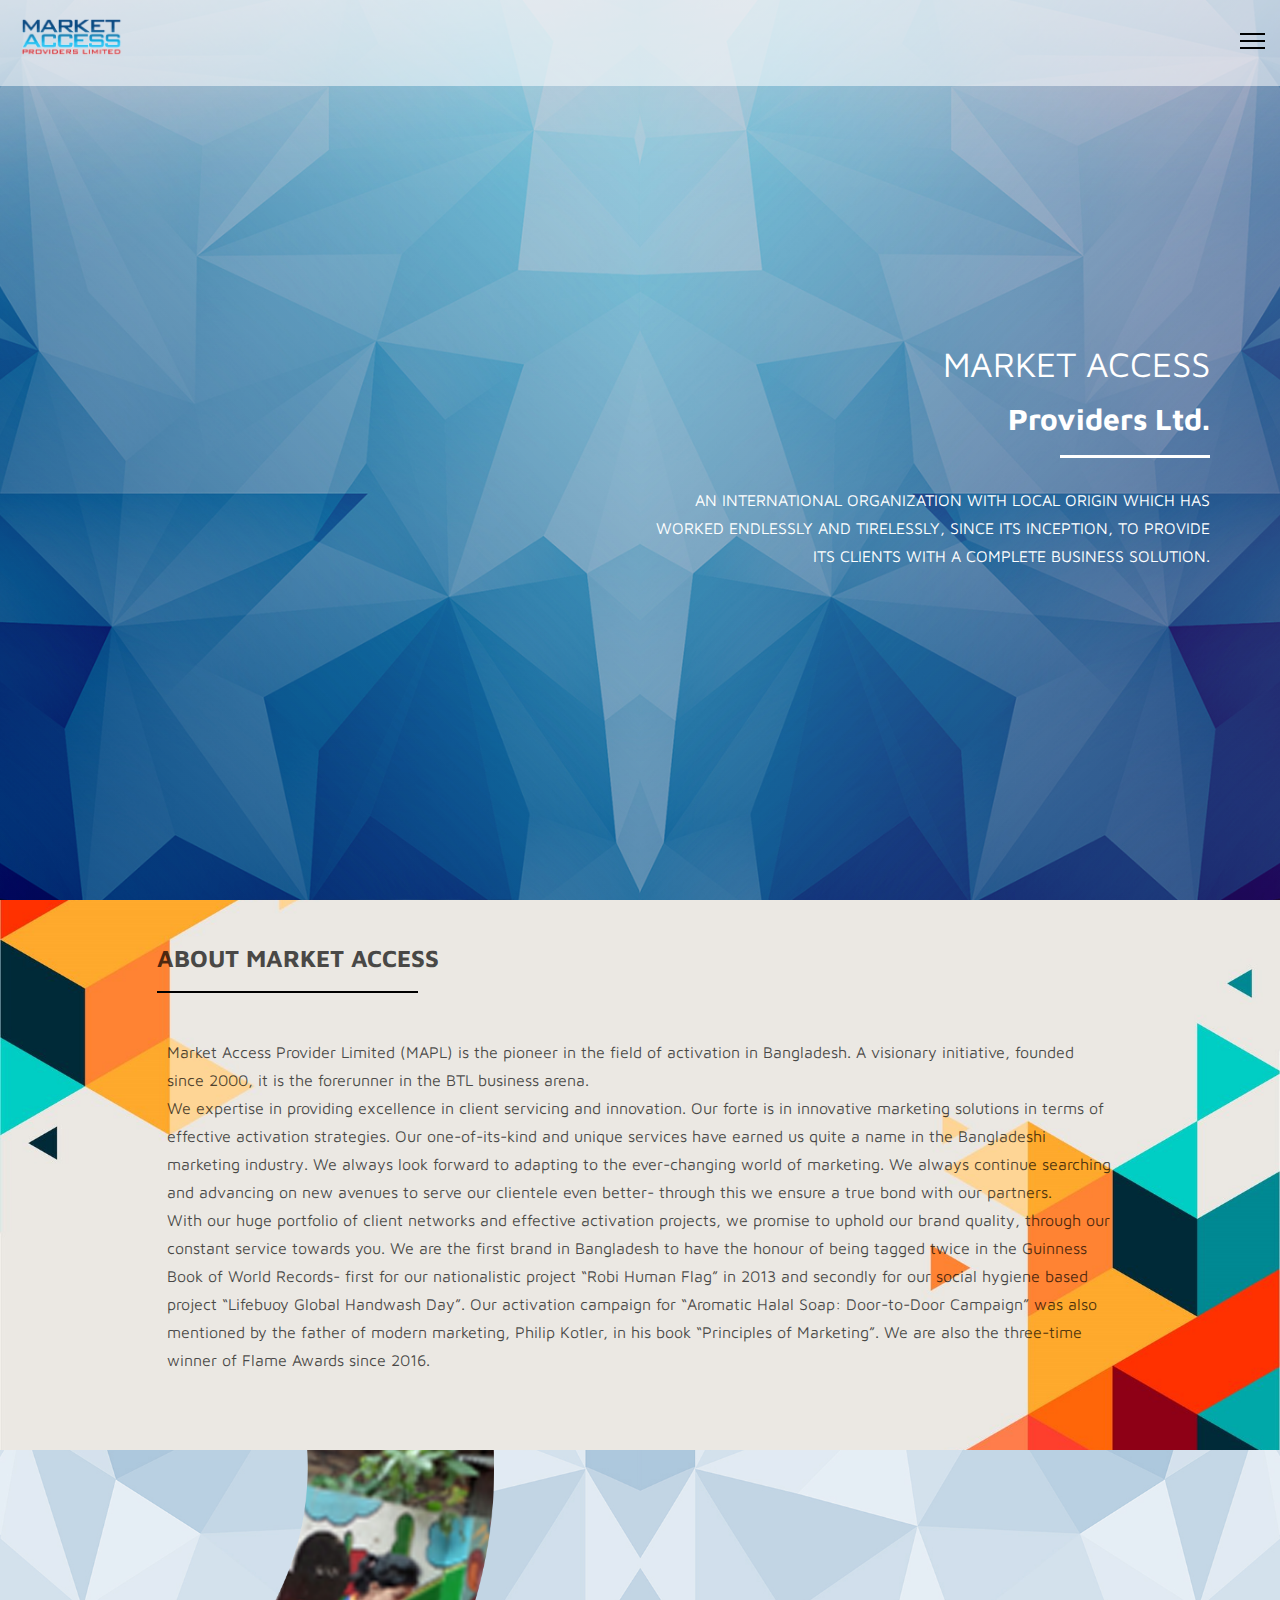
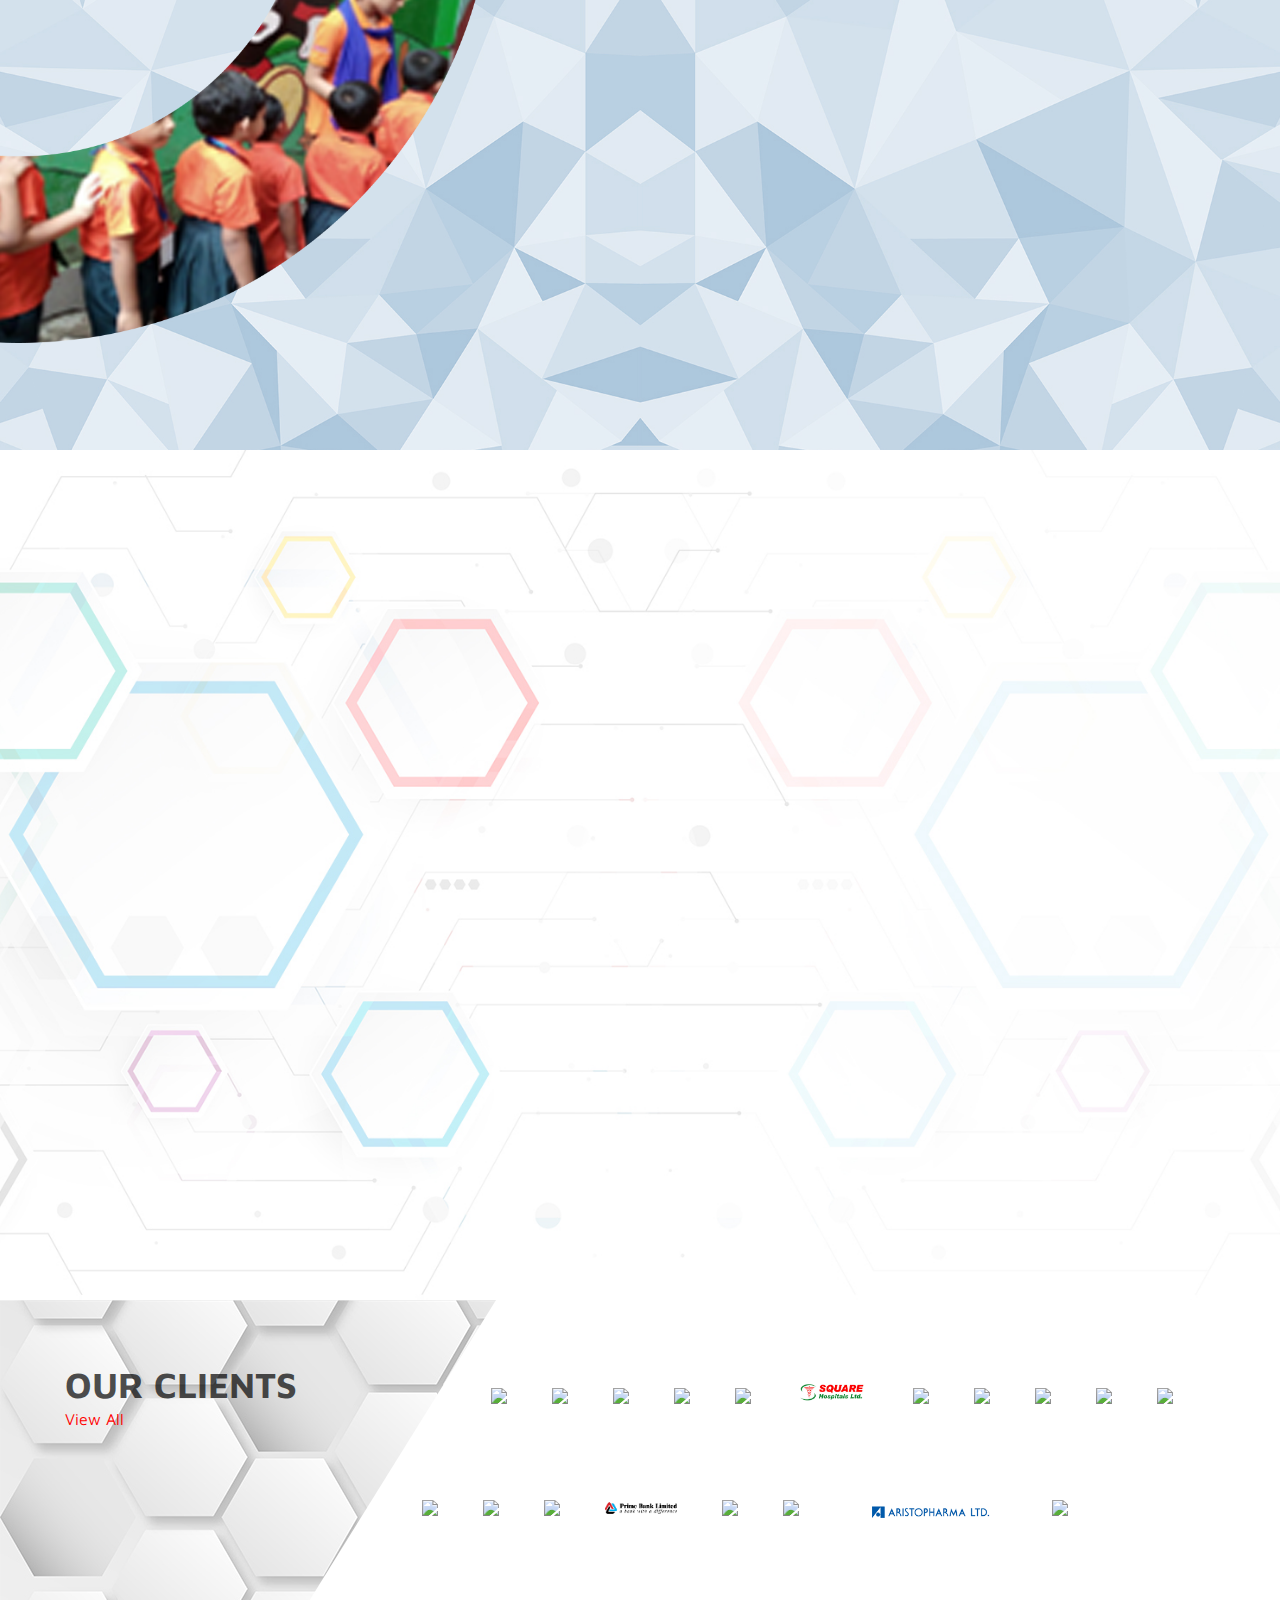
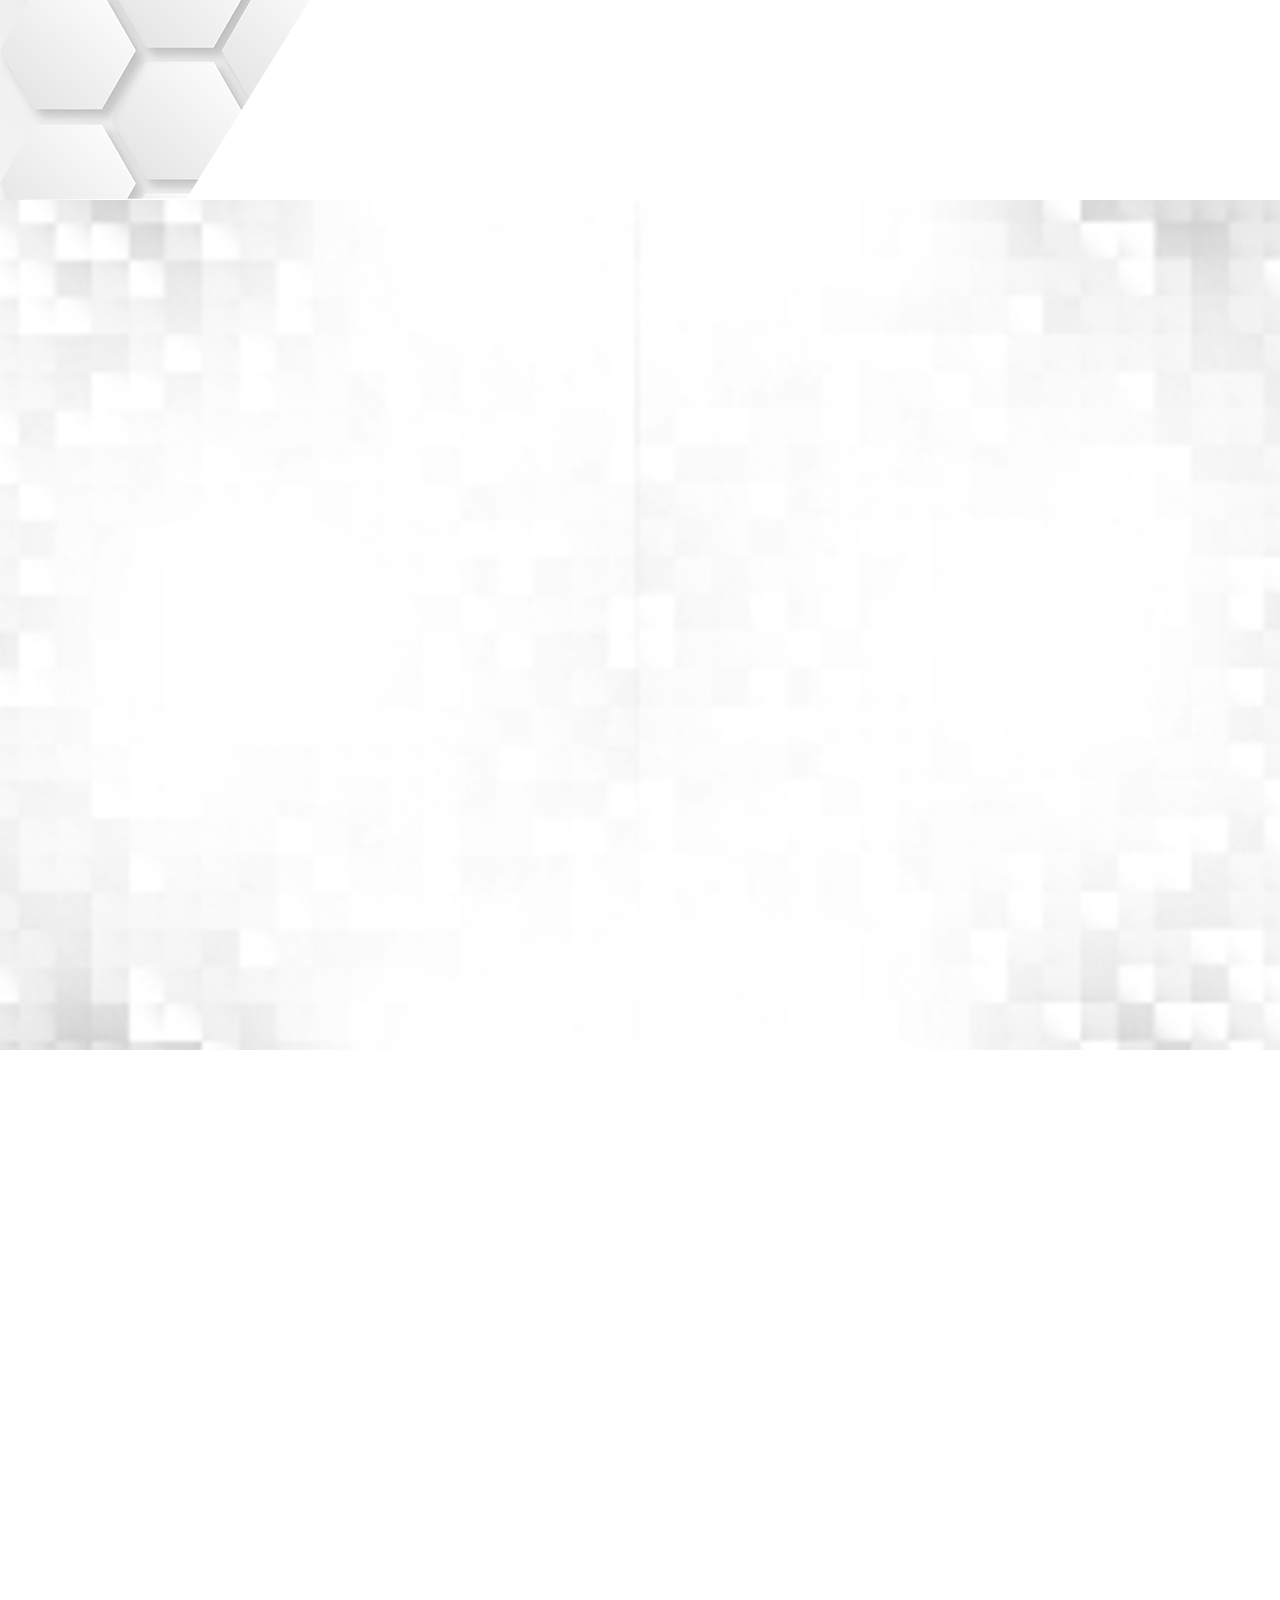
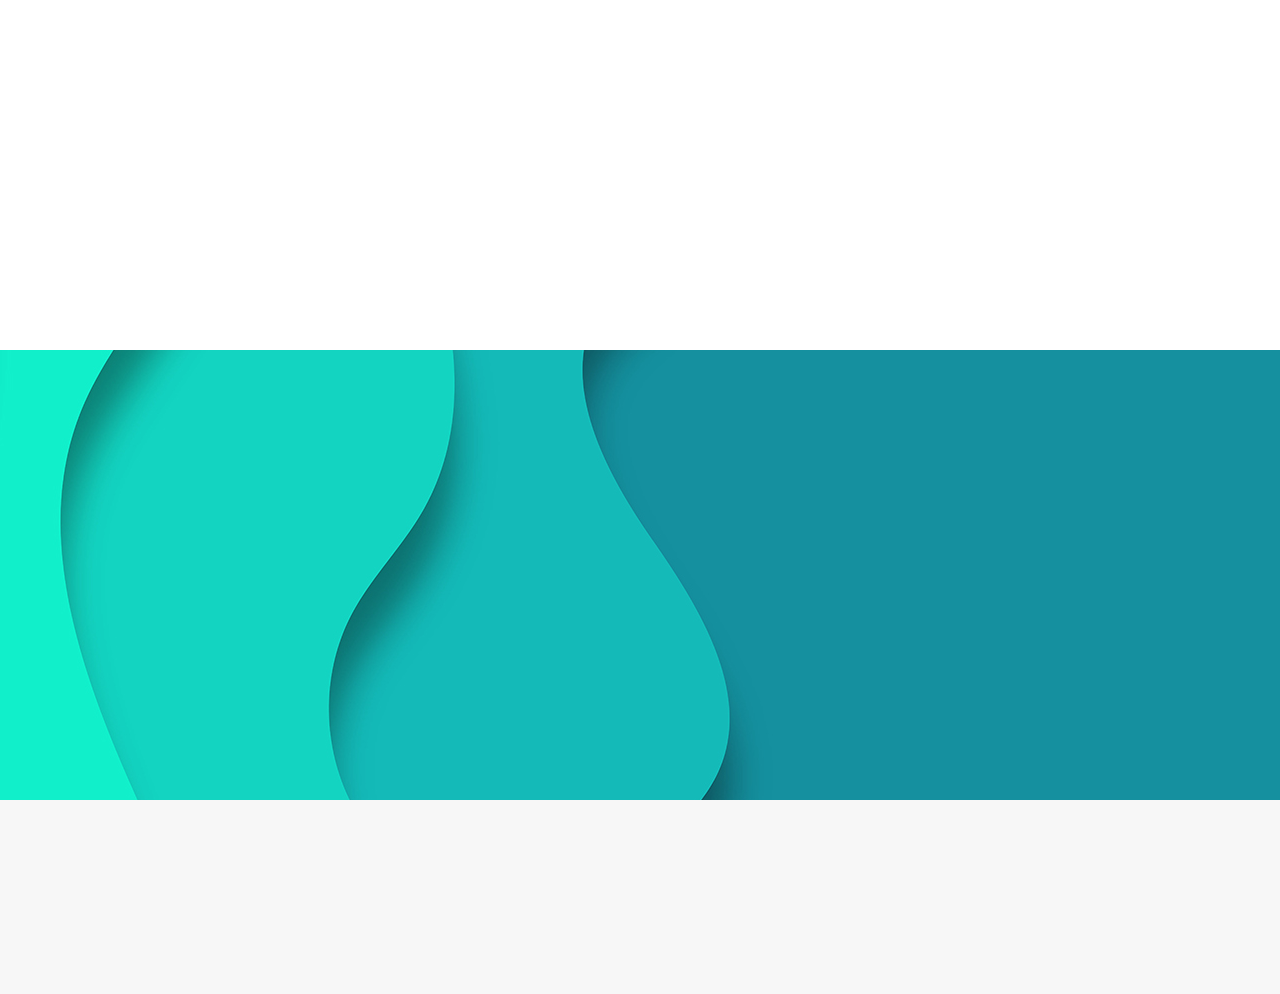
==== commit 173c6e50: "done" ====
--- a/sized/index.html
+++ b/sized/index.html
@@ -24,7 +24,8 @@
 
         <link href='https://fonts.googleapis.com/css?family=Raleway:200,300,400,700,900,800' rel='stylesheet' type='text/css'>
         <link href='https://fonts.googleapis.com/css?family=Roboto:200,300,400,900,700,500,300' rel='stylesheet' type='text/css'>
-
+        <link href='https://fonts.googleapis.com/css?family=Ubuntu:200,300,400,700,900,800' rel='stylesheet' type='text/css'>
+        <link href='https://fonts.googleapis.com/css?family=Maven+Pro:200,300,400,700,900,800' rel='stylesheet' type='text/css'>
 		
         <!--
         CSS
@@ -66,6 +67,13 @@
             </div>
         </div>
         <!-- end #preloader -->
+        <!-- <div class="top-nav">
+            <div class="row">
+                <div class="col-md-6">
+                    <h1>logo</h1>
+                </div>
+            </div>
+        </div> -->
         <header class="site-header navbar-fixed-top navbar-default">
             <div class="mapl-container">
                 <!-- Brand and toggle get grouped for better mobile display -->
@@ -92,16 +100,17 @@
 
                 <nav class="collapse navbar-collapse navbar-right">
                     <ul class="nav navbar-nav main-manu">
-                        <li><a href="#home">Home</a></li>
-                        <li><a href="#institute">Institue</a></li>
+                        <!-- our work, our story, expertise, contact, who are we -->
+                        <li><a href="#institute">Our Work</a></li>
+                        <li><a href="#story">Our Story</a></li>
                         <li><a href="#expertise">Expertise</a></li>
-                        <li><a href="#story">Story</a></li>
                         <li><a href="#schedule">Contact</a></li>
+                        <li><a href="#about">Who are we</a></li>
                     </ul>
                 </nav><!-- /.navbar-collapse -->
             </div>
         </header>
-
+        
         <!-- home -->
         <div id="home" class="home-banner fullscreen" >
             <div class="gradient"></div>
@@ -120,28 +129,33 @@
             </div>
         </div>
 
+        <!-- about -->
+        <div id="about" class="about" style="height: 550px;">
+            <div class="container">
+                <div class="row">
+                    <div class="col-md-10 col-sm-6 col-md-offset-1 wow fadeInRight">
+                        <div class="row">
+                            <h3 class="about-intro">ABOUT MARKET ACCESS</h3>
+                            <!-- <div class="divider"></div> -->
+                            <hr>
+                        </div>
+                        <div class="about-para">
+                            <!-- <div class="row"> -->
+                                <!-- <div class="col-md-12"> -->
+                                    <p>Market Access Provider Limited (MAPL) is the pioneer in the field of activation in Bangladesh. A visionary initiative, founded since 2000, it is the forerunner in the BTL business arena.<br/>
+                                        We expertise in providing excellence in client servicing and innovation. Our forte is in innovative marketing solutions in terms of effective activation strategies. Our one-of-its-kind and unique services have earned us quite a name in the Bangladeshi marketing industry. We always look forward to adapting to the ever-changing world of marketing. We always continue searching and advancing on new avenues to serve our clientele even better- through this we ensure a true bond with our partners. <br/>
+                                        With our huge portfolio of client networks and effective activation projects, we promise to uphold our brand quality, through our constant service towards you. We are the first brand in Bangladesh to have the honour of being tagged twice in the Guinness Book of World Records- first for our nationalistic project “Robi Human Flag” in 2013 and secondly for our social hygiene based project “Lifebuoy Global Handwash Day”. Our activation campaign for “Aromatic Halal Soap: Door-to-Door Campaign” was also mentioned by the father of modern marketing, Philip Kotler, in his book “Principles of Marketing”. We are also the three-time winner of Flame Awards since 2016.<br/>
+                                    </p>
+                                <!-- </div> -->
+                            <!-- </div> -->
+                        </div>
+                    </div>
+                </div>
+            </div>
+        </div>
+
         <!-- institute -->
         <div id="institute" class="institute" style="height: 600px;">
-            <!-- <div class="container" style="height: 450px;">
-                <div class="row">
-                    <div class="col-xs-12 col-sm-6 col-md-5 wow fadeInLeft">
-                        <div class="author-thumb text-center">
-                            <img class="institute-left" src="img/site/institute_left.png" alt="">
-                        </div>
-                    </div>
-                    <div class="col-xs-12 col-sm-6 col-md-7 wow fadeInRight">
-                        <div class="institute-intro">
-                            <h3>INSTITUTIONAL ACTIVATION</h3>
-                            <h5>MARKS SCHOOL ACTIVATION</h5>
-                            <span class="divider"></span>
-                            <div class="col-md-6" style="margin-left: -10px">
-                                <p>Health and nutrition awarness program in the high end school. Health and nutrition awarness program in the high end school.</p>
-                                <button type="submit"  class="btn btn-danger">Gallery</button>
-                            </div>                            
-                        </div>
-                    </div>
-                </div>
-            </div> -->
             <div class="institue-content">
                 <div class="con-left">
                     <img class="left-img" src="img/site/institute_left.png" alt="">
@@ -176,7 +190,8 @@
                             <div class="col-md-4 col-md-offset-2">
                                 <div class="hexagon">
                                     <div class="text-center">
-                                        <i class="fas fa-desktop fa-5x"></i>
+                                        <!-- <i class="fas fa-desktop fa-5x"></i> -->
+                                        <img class="service-img" src="img/service/direct_sales.png">
                                         <h4 class="hex-text">Direct Marketing & sales</h4>
                                     </div>
                                 </div>
@@ -184,7 +199,8 @@
                             <div class="col-md-4">
                                 <div class="hexagon-2">
                                     <div class="text-center">
-                                        <i class="fas fa-unlock-alt fa-5x"></i>
+                                        <!-- <i class="fas fa-unlock-alt fa-5x"></i> -->
+                                        <img class="service-img" src="img/service/brand_activation.png">
                                         <h4 class="hex-text">Brand Activation</h4>
                                     </div>
                                 </div>
@@ -194,7 +210,8 @@
                             <div class="col-md-4">
                                 <div class="hexagon-3">
                                     <div class="text-center">
-                                        <i class="fab fa-creative-commons-sampling fa-5x"></i>
+                                        <!-- <i class="fab fa-creative-commons-sampling fa-5x"></i> -->
+                                        <img class="service-img" src="img/service/events.png">
                                         <h4 class="hex-text">Events</h4>
                                     </div>
                                 </div>
@@ -202,7 +219,8 @@
                             <div class="col-md-4">
                                 <div class="hexagon-4">
                                     <div class="text-center">
-                                        <i class="far fa-paper-plane fa-5x"></i>
+                                        <!-- <i class="far fa-paper-plane fa-5x"></i> -->
+                                        <img class="service-img" src="img/service/rural_activation.png">
                                         <h4 class="hex-text">Rural promotion & Activation</h4>
                                     </div>
                                 </div>
@@ -210,7 +228,8 @@
                             <div class="col-md-4">
                                 <div class="hexagon-5">
                                     <div class="text-center">
-                                        <i class="fab fa-creative-commons-sampling fa-5x"></i>
+                                        <!-- <i class="fab fa-creative-commons-sampling fa-5x"></i> -->
+                                        <img class="service-img" src="img/service/Campaign_development.png">
                                         <h4 class="hex-text">Campaign Development</h4>
                                     </div>
                                 </div>
@@ -220,7 +239,8 @@
                             <div class="col-md-4 col-md-offset-2">
                                 <div class="hexagon-6">
                                     <div class="text-center">
-                                        <i class="fas fa-unlock-alt fa-5x"></i>
+                                        <!-- <i class="fas fa-unlock-alt fa-5x"></i> -->
+                                        <img class="service-img" src="img/service/skill_training.png">
                                         <h4 class="hex-text">Skill Development & Training</h4>
                                     </div>
                                 </div>
@@ -228,7 +248,8 @@
                             <div class="col-md-4">
                                 <div class="hexagon-7">
                                     <div class="text-center">
-                                        <i class="fab fa-creative-commons-sampling fa-5x"></i>
+                                        <!-- <i class="fab fa-creative-commons-sampling fa-5x"></i> -->
+                                        <img class="service-img" src="img/service/media_production.png">
                                         <h4 class="hex-text">Media Production</h4>
                                     </div>
                                 </div>
@@ -254,7 +275,7 @@
                     <img class="logo-size" src="https://upload.wikimedia.org/wikipedia/en/6/66/Banglalink_logo.png" />
                     <img class="logo-size" src="https://encrypted-tbn0.gstatic.com/images?q=tbn:ANd9GcQU-RMm5DUxQhZCPh_gsAMG1heE0OpG4JTtc3iWCWHwk8TXl66P" />
                     <img class="logo-size" src="https://cdn.emojidex.com/emoji/seal/grameenphone.png?1513891283" />
-                    <img class="logo-size" src="[data-uri]" />
+                    <img class="logo-size" src="[data-uri]" />
                     <img class="logo-size" src="https://www.bond.org.uk/sites/default/files/styles/inline_wide/public/exhibitor-images/wu_business_solutions_0.png?itok=zuXooSlg"/>
                     <img class="logo-size" src="http://logok.org/wp-content/uploads/2014/03/General-Electric-GE-logo-880x660.png" />
                     <img class="logo-size" src="https://cdn-a.william-reed.com/var/wrbm_gb_food_pharma/storage/images/7/5/2/5/5985257-1-eng-GB/Nestle-holds-on-to-top-spot-in-Rabobank-s-global-dairy-top-20_wrbm_large.jpg" />
@@ -265,11 +286,9 @@
                     <img class="logo-size" src="https://d1yjjnpx0p53s8.cloudfront.net/styles/logo-thumbnail/s3/0013/2953/brand.gif?itok=bEA0P1c3" />
                     <img class="logo-size" src="[data-uri]" />
                     <img class="logo-size" src="https://4.bp.blogspot.com/-GcYh9nYm13Y/Wu_jYQXsi5I/AAAAAAAAATQ/zEVvqXuplWYQwqn6YKeypxCPrLmsJ3K7QCLcBGAs/s1600/logo%2Bacer.png" />
-                    <img class="logo-size" src="https://www.jobscircularbd.com/wp-content/uploads/2016/09/Rahimafrooz-logo.jpg" />
+                    <img class="logo-size" src="https://media.cdn.gradconnection.com/uploads/9c7d6d8e-6902-4604-bd82-24d212465e0b-Reckitt-Benckiser-logo.png" />
                     <img class="logo-size" src="[data-uri]" />
                     <img class="logo-size" src="http://www.liberaldictionary.com/wp-content/uploads/2019/02/katalyst-2429.jpg" />
-                    <img class="logo-size" src="https://media.cdn.gradconnection.com/uploads/9c7d6d8e-6902-4604-bd82-24d212465e0b-Reckitt-Benckiser-logo.png" />
-                    <img class="logo-size" src="[data-uri]" />
                 </div>
             </div>
         </div>
@@ -291,20 +310,22 @@
         <!-- story -->
         <div id="story" class="story-banner fullscreen" >
             <div class="videoContainer">
-                <!-- <iframe class="videoContainer__video" width="1920" height="1080" src="http://www.youtube.com/embed/tvfuPEVm5Sg" frameborder="0"></iframe> -->
                 <iframe width="1920" height="1080" src="https://www.youtube.com/embed/tvfuPEVm5Sg" frameborder="0" allow="accelerometer; autoplay; encrypted-media; gyroscope; picture-in-picture" allowfullscreen></iframe>
             </div>
         </div>
 
         <!-- schedule -->
         <div id="schedule" class="schedule">
-            <div class="container text-center" style="height: 450px;">
+            <div class="container text-center" style="height: 350px;">
                 <div class="row">
-                    <div class="col-xs-12 col-sm-12 col-md-12 wow fadeInLeft">
-                        <h1>SCHEDULE A METTING</h1>
+                    <div class="col-xs-6 col-sm-6 col-md-6 wow fadeInLeft">
                         <div class="contact-form contact">
                             <p>My Name is <input type="text" name="name" id="name" placeholder="">. I am <input type="text" name="position" id="position" placeholder=""> and I am intersted in <input type="text" name="interest" id="interest" placeholder="">. I'd Like to meet with your team, you can contact me at <input type="text" name="contact" id="contact" placeholder=""> .</p>                                                           
-                            <button type="submit"  class="btn btn-theme-color">Submit</button>
+                        </div>
+                    </div>
+                    <div class="col-xs-6 col-sm-6 col-md-6 wow fadeInLeft">
+                        <div style="margin-top: 80px;">
+                            <button type="submit" class="btn btn-theme-color"><h1>SCHEDULE A MEETING</h1></button>
                         </div>
                     </div>
                 </div>
@@ -314,15 +335,10 @@
         <footer class="footer">
             <div class="conainer text-center wow zoomIn">
                 <div class="social-icons clearfix">
-                    <!-- <a class="facebook" href="http://www.fb.com/themefisher">
-                        <i class="icon-facebook"></i> 
-                    </a> -->
-
                     <h5>HOW TO FIND US</h5>                    
                 </div> 
-
                 <div class="copyright">
-                    <p>House # 08, Rd No 23/C, Dhaka 1212, Tel: +88 02-8818560 Fax: +8802-8818560 Email: info@marketaccessbd.com.</p>
+                    <p>House # 08, Rd No 23/C, Dhaka 1212, Tel: +88 02-8818560 Fax: +8802-8818560.</p>
                 </div>
             </div>
         </footer>
--- a/sized/css/main.css
+++ b/sized/css/main.css
@@ -10,7 +10,7 @@
 
 body {
     background-color: #fff;
-    font-family: 'Roboto', sans-serif;
+    font-family: 'Maven Pro', sans-serif;
     font-size: 16px;
     font-weight: 400;
     line-height: 28px;
@@ -43,7 +43,7 @@
 
 h1, h2, h3,
 h4, h5, h6 {
-    font-family: 'Raleway', sans-serif;
+    font-family: 'Maven Pro', sans-serif;
     font-weight: 700;
 	margin: 0;
 }
@@ -96,7 +96,7 @@
     line-height: 32px;
     color: #323232;
     text-transform: uppercase;
-    font-family: 'Raleway', sans-serif;
+    font-family: 'Maven Pro', sans-serif;
     font-weight: 600;
     margin-top: 0px;
     margin-bottom: 10px;
@@ -145,17 +145,38 @@
   margin-right: 20px;
 }
 
-.site-header {
+/* .site-header {
+    top: 55px;
     padding: 40px 0;
     background-color: transparent;
     -webkit-transition: all 0.3s ease-in-out 0s;
        -moz-transition: all 0.3s ease-in-out 0s;
          -o-transition: all 0.3s ease-in-out 0s;
             transition: all 0.3s ease-in-out 0s;
+} */
+.top-nav {    
+    padding: 20px;
+    background-color: #fff;
+    /* height: 55px; */
+    position: sticky;
+    top: 0px;
+    z-index: 999;
+}
+
+.site-header {
+    /* top: 55px; */
+    padding: 18px 0;
+    background-color: #ffffff8a;
+    -webkit-transition: all 0.3s ease-in-out 0s;
+       -moz-transition: all 0.3s ease-in-out 0s;
+         -o-transition: all 0.3s ease-in-out 0s;
+            transition: all 0.3s ease-in-out 0s;
 }
 
 .site-header.fixed {
-    background-color: rgba(0,0,0,.6);
+    /* background-color: rgba(0,0,0,.6); */
+    /* margin-top: 5px; */
+    background-color: rgb(255, 255, 255, 0.8);
     padding: 15px 0;
 }
 
@@ -196,7 +217,8 @@
 }
 
 .toggle-btn .icon-bar {
-    background-color: #fff;
+    /* background-color: #fff; */
+    background-color: #000;
     display: block;
     height: 2px;
     margin-bottom: 5px;
@@ -254,7 +276,8 @@
 }
 
 .site-header .navbar-nav > li > a {
-    color: #fff;
+    /* color: #fff; */
+    color: #000;
     font-size: 12px;
     letter-spacing: 2px;
     text-transform: uppercase;
@@ -347,6 +370,63 @@
 }
 
 /*=====================================================
+    About
+======================================================*/
+
+.about {
+    background-position: center center;
+    background-repeat: no-repeat;
+    background-size: cover;
+    position: relative;
+    background-image: url('../img/site/about.jpg');
+    background-size: cover;
+  }
+  .about-intro {
+    margin-top: 45px;
+  }
+  
+  .about-intro h3 {
+    font-size: 25px;
+    font-weight: 400;
+    color: #444;
+    line-height: 1.5;
+    letter-spacing: 5px;
+    margin: 0;
+    text-transform: uppercase;
+  }
+  .about-intro h5 {
+    font-size: 16px;
+    font-weight: normal;
+    line-height: 25px;
+    margin: 12px 0;
+    color: #777;
+  }
+
+  .about-para{
+      margin-top: 25px;
+  }
+  .about-intro p {
+    color: #666;
+  }
+  .about-intro .divider {
+    display: block;
+    margin: 20px 0px;
+    width: 150px;
+    height: 2px;
+    background-color: #FF2B4A;
+  }
+  
+  .about-intro .buttons {
+    padding-top: 14px;
+  }
+
+  hr {
+    width: 27%;
+    float: left;
+    border-top: 2px solid #000;
+  }
+
+/*=====================================================
     Institute
 ======================================================*/
 
@@ -363,10 +443,10 @@
 
 .institute-intro h3 {
   font-size: 25px;
-  font-weight: 400;
+  /* font-weight: 400; */
   color: #444;
   line-height: 1.5;
-  letter-spacing: 5px;
+  /* letter-spacing: 5px; */
   margin: 0;
   text-transform: uppercase;
 }
@@ -475,6 +555,9 @@
 ======================================================*/
 
 .expertise {
+  background-position: center center;
+  background-repeat: no-repeat;
+  background-size: cover;
   background-image: url('../img/site/expertise.jpg');
   padding-top: 100px;
 }
@@ -513,11 +596,18 @@
   padding-top: 14px;
 }
 
+.service-img {
+  background-position: center;
+  height: 80px;
+}
 /*=====================================================
     Brand
 ======================================================*/
 
 .brand {
+    background-position: center center;
+    background-repeat: no-repeat;
+    background-size: cover;
     background-image: url('../img/site/brand.jpg');
     padding-top: 100px;
   }
@@ -583,7 +673,10 @@
 ======================================================*/
 
 .schedule {
-  background-image: url('../img/site/brand.jpg');
+  background-position: center center;
+  background-repeat: no-repeat;
+  background-size: cover;
+  background-image: url('../img/site/schedule.jpg');
   padding-top: 100px;
 }
 .schedule-intro {
@@ -626,7 +719,7 @@
     About
 ======================================================*/
 
-.about {
+/* .about {
     background: #F7F7F7;
     padding-top: 100px;
 }
@@ -663,7 +756,7 @@
 
 .about-intro .buttons {
     padding-top: 14px;
-}
+} */
 
 
 /*=====================================================
@@ -813,7 +906,7 @@
 }
 
 .exp-block li h4 {
-    font-family: Roboto,sans-serif;
+    font-family: 'Maven Pro',sans-serif;
     margin-bottom: 7px;
     font-weight: 400;
 }
@@ -1011,7 +1104,7 @@
 }
 
 .testimonial h4 {
-    font-family: Roboto, sans-serif;
+    font-family: 'Maven Pro', sans-serif;
     margin-bottom: 10px;
 }
 
@@ -1032,16 +1125,18 @@
     height: 45px;
     font-family: 'Open Sans', sans-serif;
     font-size: 13px;
-    color: #888888;
+    /* color: #888888; */
     font-weight: 400;
     line-height: 45px;
     padding: 0 15px;
     /* float: left; */
     margin-right: 15px;
     margin-bottom: 15px;
-    background-color: #f9f9f9;
+    /* background-color: #f9f9f9; */
+    background-color: #f9f9f93b;
     border: 0px solid;
     outline: 0;
+    border-radius: 1px;
 }
 .contact-form textarea {
     width: calc(100% - 15px);
@@ -1120,7 +1215,7 @@
     border-radius: 0;
     color: #fff;
     height: 50px;
-    font-family: Roboto, sans-serif;
+    font-family: 'Maven Pro', sans-serif;
 }
 
 .contact-form textarea.form-control {
@@ -1238,6 +1333,9 @@
 ==============================================================*/
 
 @media only screen and (max-width: 767px) {
+    .top-nav {
+        height: auto;
+    }
     .site-header .navbar-collapse {
         margin: 0;
         opacity: 1;
@@ -1255,7 +1353,8 @@
         background-color: transparent !important;
     }
     .navbar-default .navbar-toggle .icon-bar {
-        background-color: #fff;
+        background-color: #000;
+        /* background-color: #fff; */
     }
 
     .banner-content h1{
@@ -1268,7 +1367,9 @@
     }
 
     .site-header .navbar-collapse{
-        background: rgba(0, 0, 0, 0.8);
+        background: rgba(0, 0, 0, 0.2);
+        /* background: rgba(0, 0, 0, 0.8); */
+
     }
     .site-header.fixed .navbar-collapse{
         background: transparent;
--- a/sized/css/hex.css
+++ b/sized/css/hex.css
@@ -4,7 +4,7 @@
     position: relative;
     width: 200px; 
     height: 115.47px;
-    background-color: #64c7cc;
+    background-color: #C3E9F6;
     margin: 40px 0;
     box-shadow: 0 0 20px rgba(0,0,0,0.6);
   }
@@ -20,13 +20,13 @@
   
   .hexagon:before {
     bottom: 100%;
-    border-bottom: 57.74px solid #64c7cc;
+    border-bottom: 57.74px solid #C3E9F6;
   }
   
   .hexagon:after {
     top: 100%;
     width: 0;
-    border-top: 57.74px solid #64c7cc;
+    border-top: 57.74px solid #C3E9F6;
   }
 
   .hexagon:hover {
@@ -40,7 +40,7 @@
     position: relative;
     width: 200px; 
     height: 115.47px;
-    background-color: #52de72;
+    background-color: #C3F2EC;
     margin: 40px 0;
     box-shadow: 0 0 20px rgba(0,0,0,0.6);
   }
@@ -56,13 +56,13 @@
   
   .hexagon-2:before {
     bottom: 100%;
-    border-bottom: 57.74px solid #52de72;
+    border-bottom: 57.74px solid #C3F2EC;
   }
   
   .hexagon-2:after {
     top: 100%;
     width: 0;
-    border-top: 57.74px solid #52de72;
+    border-top: 57.74px solid #C3F2EC;
   } 
 
   .hexagon-2:hover {
@@ -76,7 +76,7 @@
     position: relative;
     width: 200px; 
     height: 115.47px;
-    background-color: #a1c29f;
+    background-color: #FDF8DB;
     margin: 40px 0;
     box-shadow: 0 0 20px rgba(0,0,0,0.6);
   }  
@@ -92,13 +92,13 @@
   
   .hexagon-3:before {
     bottom: 100%;
-    border-bottom: 57.74px solid #a1c29f;
+    border-bottom: 57.74px solid #FDF8DB;
   }
   
   .hexagon-3:after {
     top: 100%;
     width: 0;
-    border-top: 57.74px solid #a1c29f;
+    border-top: 57.74px solid #FDF8DB;
   }
 
   .hexagon-3:hover {
@@ -112,7 +112,7 @@
     position: relative;
     width: 200px; 
     height: 115.47px;
-    background-color: #d84ab9;
+    background-color: #FFCBCD;
     margin: 40px 0;
     box-shadow: 0 0 20px rgba(0,0,0,0.6);
   }
@@ -128,13 +128,13 @@
   
   .hexagon-4:before {
     bottom: 100%;
-    border-bottom: 57.74px solid #d84ab9;
+    border-bottom: 57.74px solid #FFCBCD;
   }
   
   .hexagon-4:after {
     top: 100%;
     width: 0;
-    border-top: 57.74px solid #d84ab9;
+    border-top: 57.74px solid #FFCBCD;
   }
 
   .hexagon-4:hover {
@@ -184,7 +184,7 @@
     position: relative;
     width: 200px; 
     height: 115.47px;
-    background-color: #9363d1;
+    background-color: #F8F8F8;
     margin: 40px 0;
     box-shadow: 0 0 20px rgba(0,0,0,0.6);
   }
@@ -200,13 +200,13 @@
   
   .hexagon-6:before {
     bottom: 100%;
-    border-bottom: 57.74px solid #9363d1;
+    border-bottom: 57.74px solid #F8F8F8;
   }
   
   .hexagon-6:after {
     top: 100%;
     width: 0;
-    border-top: 57.74px solid #9363d1;
+    border-top: 57.74px solid #F8F8F8;
   }
 
   .hexagon-6:hover {
